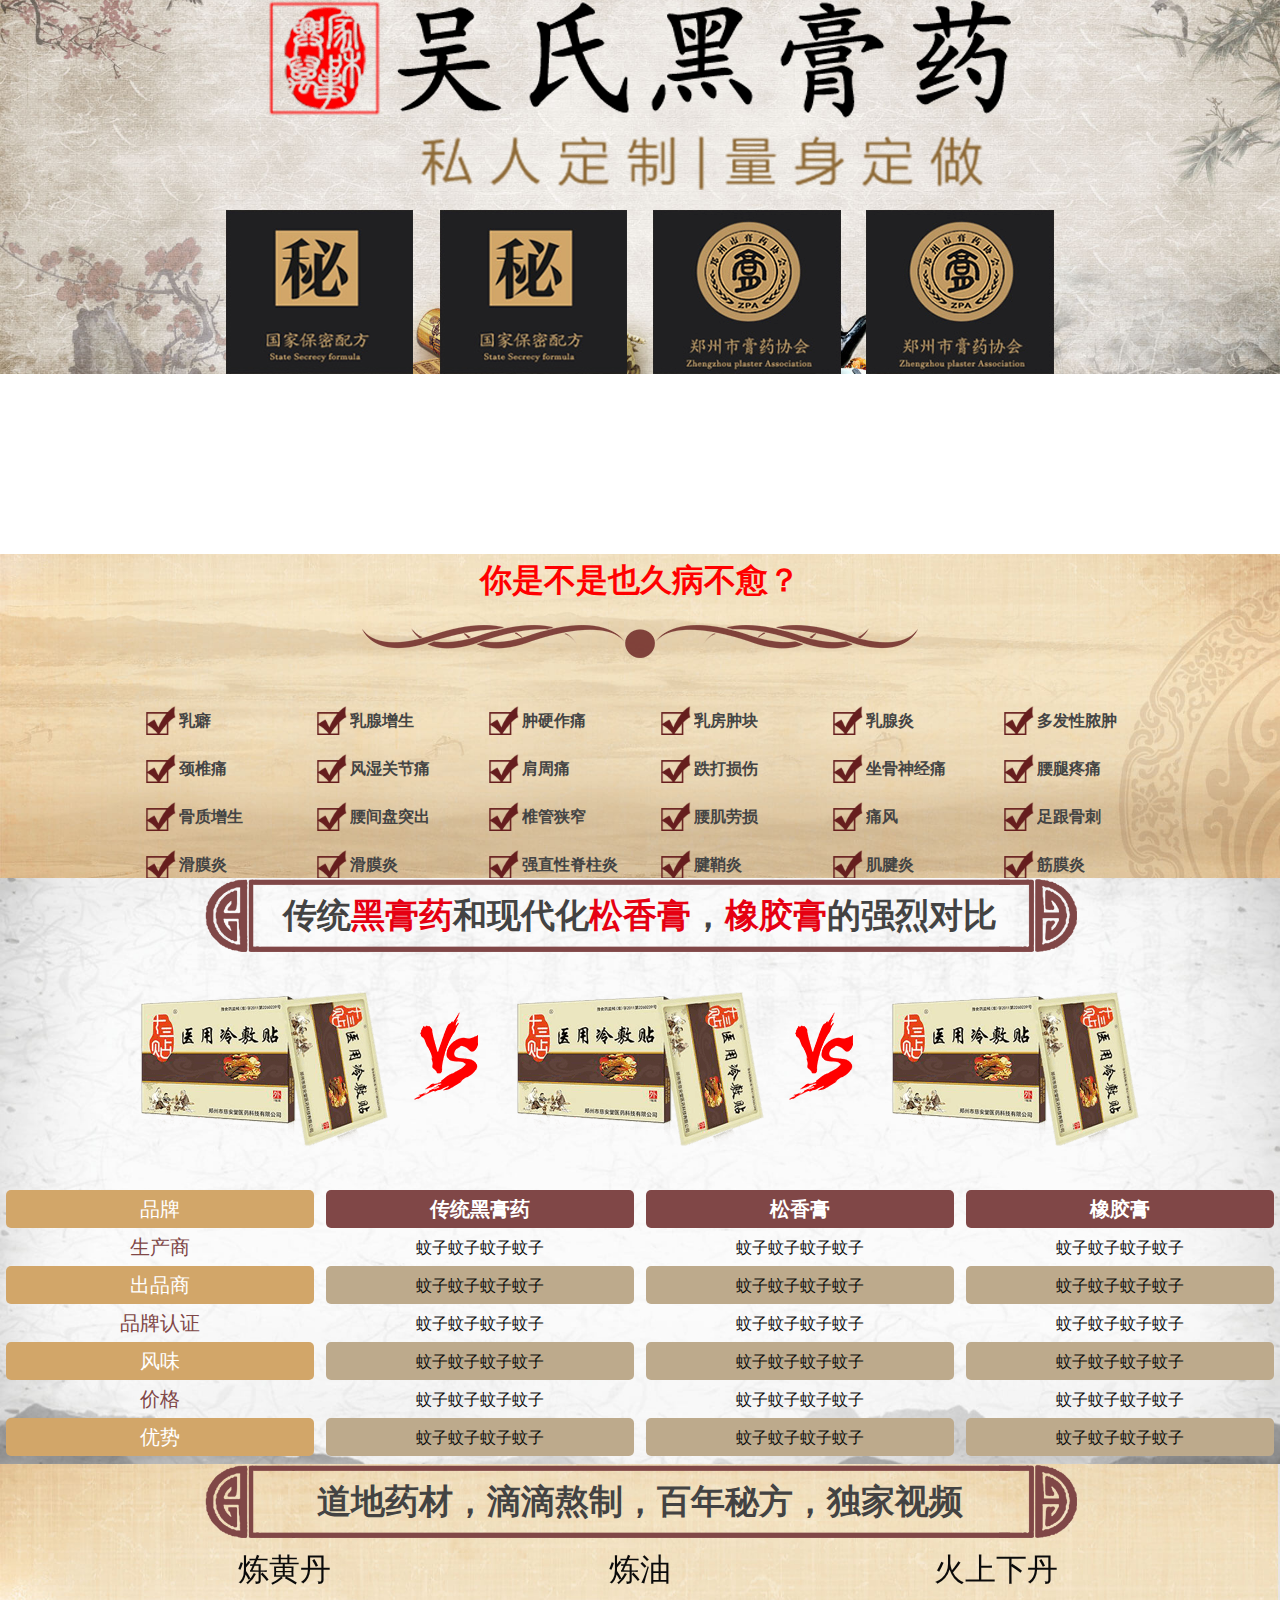
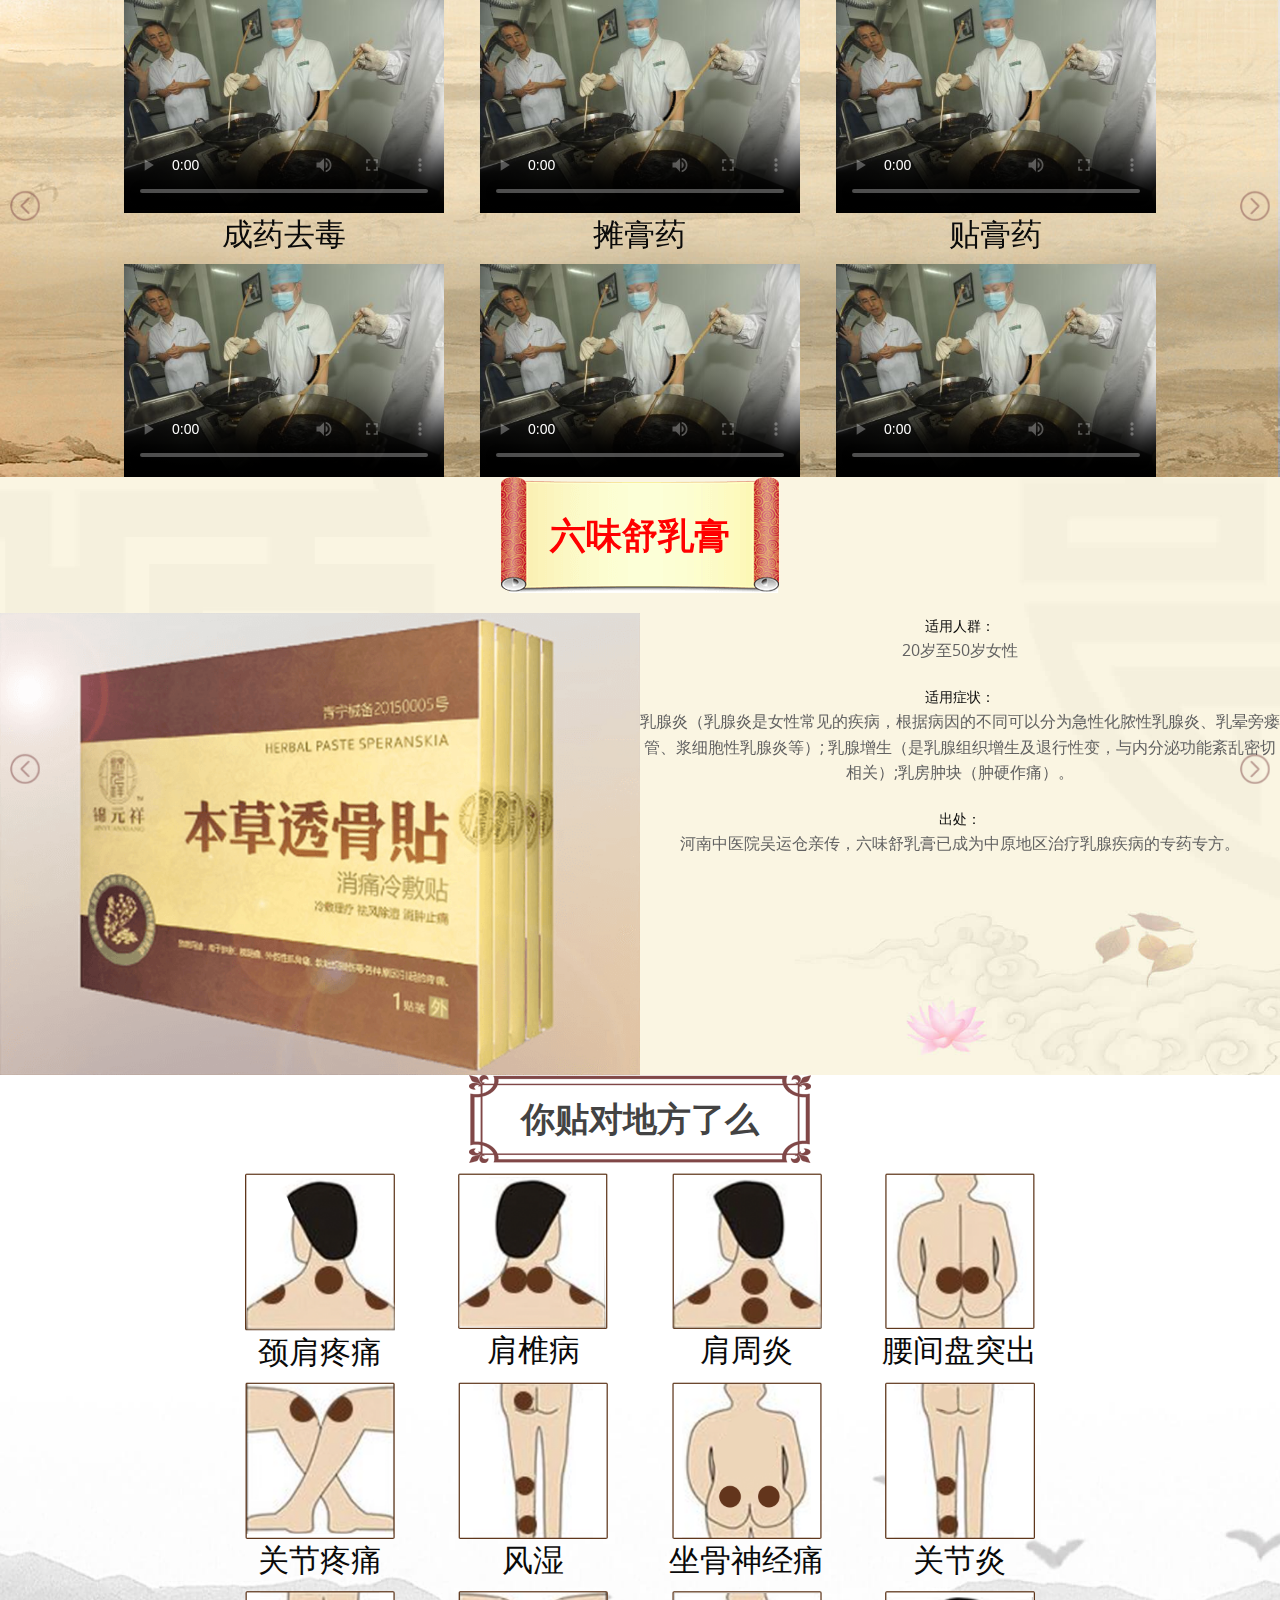
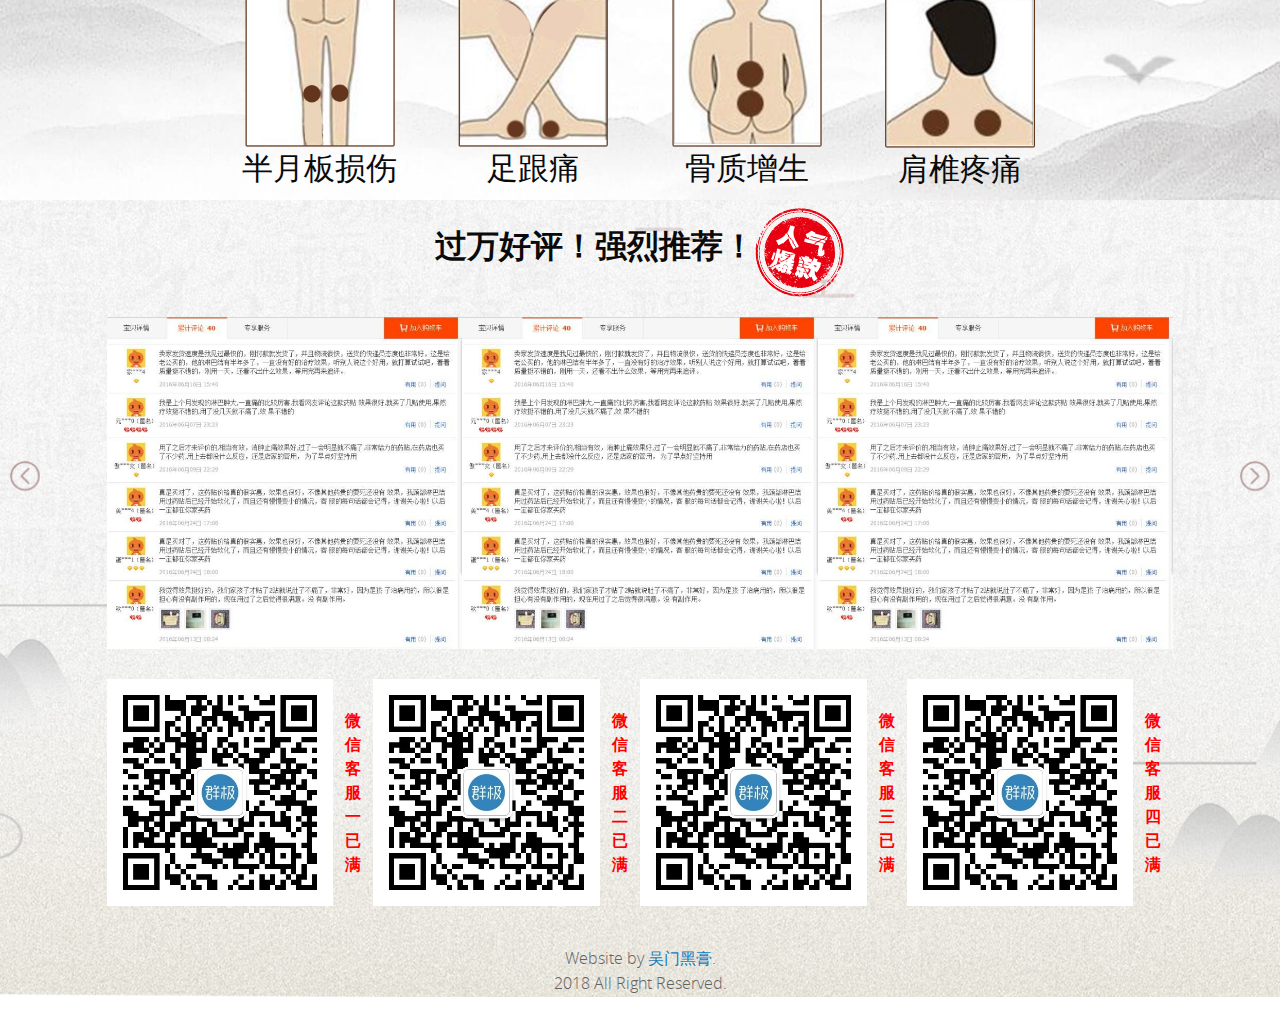
==== index.html @ 5dd4c96d "上传" ====
<!DOCTYPE html>
<!--
COPYRIGHT by HighHay/Mivfx
Before using this theme, you should accept themeforest licenses terms.
http://themeforest.net/licenses
-->

<html class="no-js" lang="en">
  <head>
    <meta http-equiv="content-type" content="text/html; charset=UTF-8" />
    <meta charset="utf-8" />

    <!-- Page Title Here -->
    <title>吴门黑膏，纯手工熬制黑膏药</title>

    <!-- Disable screen scaling-->
    <meta
      name="viewport"
      content="width=device-width, user-scalable=no, initial-scale=1, maximum-scale=1, user-scalable=0"
    />

    <!-- Place favicon.ico and apple-touch-icon(s) in the root directory -->

    <!-- Initializer -->
    <link rel="stylesheet" href="./css/normalize.css" />

    <!-- Web fonts and Web Icons -->
    <link rel="stylesheet" href="./css/pageloader.css" />
    <link rel="stylesheet" href="./fonts/opensans/stylesheet.css" />
    <link rel="stylesheet" href="./css/ionicons.min.css" />

    <!-- Plugin Vendor style -->
    <link rel="stylesheet" href="./css/foundation.min.css" />
    <link rel="stylesheet" href="./js/vendor/fullpage.min.css" />

    <link rel="stylesheet" href="./css/main.css" />
    <link rel="stylesheet" href="./css/main_render.css" />
    <link rel="stylesheet" href="./css/main_responsive.css" />
    <link rel="stylesheet" href="./css/main_alt_style.css" />
    <link rel="stylesheet" href="dist/css/swiper.min.css" />
    <script src="./js/vendor/modernizr-2.7.1.min.js"></script>
  </head>

  <body id="menu" class="alt-bg">
    <!--[if lt IE 8]>
      <p class="browsehappy">
        You are using an <strong>outdated</strong> browser. Please
        <a href="http://browsehappy.com/">upgrade your browser</a> to improve
        your experience.
      </p>
    <![endif]-->

    <!-- Page Loader -->

    <!-- BEGIN OF site header Menu -->
    <!-- <div class='m-top m-left mm' data-menuanchor="top">
                <a href='#top'>
                    <i class="ion ion-ios7-arrow-up"></i>主页
                </a>
            </div>
        
            <div class='m-top m-right mm' data-menuanchor="register">
                <a href='#register'>
                    吴门黑膏<i class='ion ion-ios7-compose-outline'></i>
                </a>
            </div> -->
    <!-- 
    <div class='m-bottom m-left mm' data-menuanchor="aboutus">
        <a href='#aboutus'>
            <i class='ion ion-ios7-information'></i>私人定制
        </a>
    </div>

    <div class='m-bottom m-right mm' data-menuanchor="contact">
        <a href='#contact'>
            联系我们<i class='ion ion-ios7-location'></i>
        </a>
    </div> -->
    <!-- END OF site header Menu-->

    <!-- BEGIN OF site cover -->

    <!--END OF site Cover -->

    <!-- BEGIN OF site main content content here -->
    <div id="mainpage">
      <!-- Begin of Top of the page -->
      <div class="page section  page-cent" id="s-top">
        <section style="margin-bottom:180px">
          <div style="margin-bottom: 20px;">
            <div class="grid-x">
              <div
                class="cell medium-offset-1 large-offset-1  large-10 medium-10 small-8 small-offset-2"
              >
                <img src="img/pict/t1.png" />
              </div>
            </div>
          </div>
          <div>
            <div class="grid-x">
              <div
                class="cell large-2 large-offset-2 medium-offset-2 medium-2  small-offset-2 small-4  "
              >
                <img src="img/pict/t2.png" />
              </div>
              <div class="cell large-2  medium-2    small-4   ">
                <img src="img/pict/t2.png" />
              </div>
              <div
                class="cell large-2  medium-2  large-offset-0 medium-offset-0  small-offset-2   small-4   "
              >
                <img src="img/pict/t4.png" />
              </div>
              <div class="cell large-2 medium-2  small-4 ">
                <img src="img/pict/t5.png" />
              </div>
            </div>
          </div>
        </section>
        <!-- <footer class='p-footer p-scrolldown'>
                    <div style="padding-bottom:3rem">
                        <h4 style="color:#ccc">详细了解，请您往下滑动</h4>
                    </div>

                </footer> -->
      </div>

      <div class="section page page-cent" id="s-bing">
        <section class="content" style="width: 100%">
          <header class="p-title">
            <p style="font-size:32px;color:red;font-weight: 700">
              你是不是也久病不愈？
            </p>
            <img src="img/pict/t6.png" alt="" class="img-3" />
          </header>
          <div>
            <div class="grid-x">
              <div
                class="large-offset-1 medium-offset-1 medium-10  large-10 small-12 cell tabs"
              >
                <div class="grid-x">
                  <div class="medium-2  large-2 small-4 cell tabs">
                    <img src="img/pict/t7.png" alt="" />
                    <span class="text-ellipsis">乳癖</span>
                  </div>
                  <div class="medium-2  large-2 small-4 cell tabs">
                    <img src="img/pict/t7.png" alt="" />
                    <span class="text-ellipsis">乳腺增生</span>
                  </div>
                  <div class="medium-2 large-2 small-4 cell tabs">
                    <img src="img/pict/t7.png" alt="" />
                    <span class="text-ellipsis">肿硬作痛</span>
                  </div>
                  <div class="medium-2  large-2 small-4 cell tabs">
                    <img src="img/pict/t7.png" alt="" />
                    <span class="text-ellipsis">乳房肿块</span>
                  </div>
                  <div class="medium-2  large-2 small-4 cell tabs">
                    <img src="img/pict/t7.png" alt="" />
                    <span class="text-ellipsis">乳腺炎</span>
                  </div>
                  <div class="medium-2  large-2 small-4 cell tabs">
                    <img src="img/pict/t7.png" alt="" />
                    <span class="text-ellipsis">多发性脓肿</span>
                  </div>
                </div>
                <div class="grid-x">
                  <div class="medium-2  large-2 small-4 cell tabs">
                    <img src="img/pict/t7.png" alt="" />
                    <span class="text-ellipsis">颈椎痛</span>
                  </div>
                  <div class="medium-2  large-2 small-4 cell tabs">
                    <img src="img/pict/t7.png" alt="" />
                    <span class="text-ellipsis">风湿关节痛</span>
                  </div>
                  <div class="medium-2  large-2 small-4 cell tabs">
                    <img src="img/pict/t7.png" alt="" />
                    <span class="text-ellipsis">肩周痛</span>
                  </div>
                  <div class="medium-2  large-2 small-4 cell tabs">
                    <img src="img/pict/t7.png" alt="" />
                    <span class="text-ellipsis">跌打损伤</span>
                  </div>
                  <div class="medium-2  large-2 small-4 cell tabs">
                    <img src="img/pict/t7.png" alt="" />
                    <span class="text-ellipsis">坐骨神经痛</span>
                  </div>
                  <div class="medium-2  large-2 small-4 cell tabs">
                    <img src="img/pict/t7.png" alt="" />
                    <span class="text-ellipsis">腰腿疼痛</span>
                  </div>
                </div>
                <div class="grid-x">
                  <div class="medium-2  large-2 small-4 cell tabs">
                    <img src="img/pict/t7.png" alt="" />
                    <span class="text-ellipsis">骨质增生</span>
                  </div>
                  <div class="medium-2  large-2 small-4 cell tabs">
                    <img src="img/pict/t7.png" alt="" />
                    <span class="text-ellipsis">腰间盘突出</span>
                  </div>
                  <div class="medium-2  large-2 small-4 cell tabs">
                    <img src="img/pict/t7.png" alt="" />
                    <span class="text-ellipsis">椎管狭窄</span>
                  </div>
                  <div class="medium-2  large-2 small-4 cell tabs">
                    <img src="img/pict/t7.png" alt="" />
                    <span class="text-ellipsis">腰肌劳损</span>
                  </div>
                  <div class="medium-2  large-2 small-4 cell tabs">
                    <img src="img/pict/t7.png" alt="" />
                    <span class="text-ellipsis">痛风</span>
                  </div>
                  <div class="medium-2  large-2 small-4 cell tabs">
                    <img src="img/pict/t7.png" alt="" />
                    <span class="text-ellipsis">足跟骨刺</span>
                  </div>
                </div>
                <div class="grid-x">
                  <div class="medium-2  large-2 small-4 cell tabs">
                    <img src="img/pict/t7.png" alt="" />
                    <span class="text-ellipsis">滑膜炎</span>
                  </div>
                  <div class="medium-2  large-2 small-4 cell tabs">
                    <img src="img/pict/t7.png" alt="" />
                    <span class="text-ellipsis">滑膜炎</span>
                  </div>
                  <div class="medium-2  large-2 small-4 cell tabs">
                    <img src="img/pict/t7.png" alt="" />
                    <span class="text-ellipsis">强直性脊柱炎</span>
                  </div>
                  <div class="medium-2  large-2 small-4 cell tabs">
                    <img src="img/pict/t7.png" alt="" />
                    <span class="text-ellipsis">腱鞘炎</span>
                  </div>
                  <div class="medium-2  large-2 small-4 cell tabs">
                    <img src="img/pict/t7.png" alt="" />
                    <span class="text-ellipsis">肌腱炎</span>
                  </div>
                  <div class="medium-2  large-2 small-4 cell tabs">
                    <img src="img/pict/t7.png" alt="" />
                    <span class="text-ellipsis">筋膜炎</span>
                  </div>
                </div>
              </div>
            </div>
          </div>
        </section>
      </div>
      <div class="section page page-cent" id="s-vs">
        <section>
          <header class="vs_page_title">
            传统<span>黑膏药</span>和现代化<span>松香膏</span>，<span>橡胶膏</span>的强烈对比
          </header>
          <div style="margin-top:40px"><img src="img/pict/t9.png" alt="" class="comparison_bg" /></div>
          <div style="margin-top:40px">
            <div class="grid-x table_wrapper">
              <div class="medium-3  large-3 small-6 item_wrapper">
                <div class="odd_title">品牌</div>
                <div class="even_title">
                  生产商<span class="divider"></span>
                </div>
                <div class="odd_title">出品商</div>
                <div class="even_title">
                  品牌认证<span class="divider"></span>
                </div>
                <div class="odd_title">风味</div>
                <div class="even_title">价格<span class="divider"></span></div>
                <div class="odd_title">优势</div>
              </div>
              <div class="medium-3  large-3 small-6 item_wrapper">
                <div class="name_wrapper">传统黑膏药</div>
                <div class="text-ellipsis">
                  蚊子蚊子蚊子蚊子<span class="divider"></span>
                </div>
                <div class="odd_value text-ellipsis">蚊子蚊子蚊子蚊子</div>
                <div class="text-ellipsis">
                  蚊子蚊子蚊子蚊子<span class="divider"></span>
                </div>
                <div class="odd_value text-ellipsis">蚊子蚊子蚊子蚊子</div>
                <div class="text-ellipsis">
                  蚊子蚊子蚊子蚊子<span class="divider"></span>
                </div>
                <div class="odd_value text-ellipsis">蚊子蚊子蚊子蚊子</div>
              </div>
              <div
                class="medium-3  large-3 small-6 item_wrapper title_column_switch"
              >
                <div class="odd_title">品牌</div>
                <div class="even_title">
                  生产商<span class="divider"></span>
                </div>
                <div class="odd_title">出品商</div>
                <div class="even_title">
                  品牌认证<span class="divider"></span>
                </div>
                <div class="odd_title">风味</div>
                <div class="even_title">价格<span class="divider"></span></div>
                <div class="odd_title">优势</div>
              </div>
              <div class="medium-3  large-3 small-6 item_wrapper div-2">
                <div class="name_wrapper">松香膏</div>
                <div class="text-ellipsis">
                  蚊子蚊子蚊子蚊子<span class="divider"></span>
                </div>
                <div class="odd_value text-ellipsis">蚊子蚊子蚊子蚊子</div>
                <div class="text-ellipsis">
                  蚊子蚊子蚊子蚊子<span class="divider"></span>
                </div>
                <div class="odd_value text-ellipsis">蚊子蚊子蚊子蚊子</div>
                <div class="text-ellipsis">
                  蚊子蚊子蚊子蚊子<span class="divider"></span>
                </div>
                <div class="odd_value text-ellipsis">蚊子蚊子蚊子蚊子</div>
              </div>
              <div
                class="medium-3  large-3 small-6 item_wrapper title_column_switch"
              >
                <div class="odd_title">品牌</div>
                <div class="even_title">
                  生产商<span class="divider"></span>
                </div>
                <div class="odd_title">出品商</div>
                <div class="even_title">
                  品牌认证<span class="divider"></span>
                </div>
                <div class="odd_title">风味</div>
                <div class="even_title">价格<span class="divider"></span></div>
                <div class="odd_title">优势</div>
              </div>
              <div class="medium-3  large-3 small-6 item_wrapper div-2">
                <div class="name_wrapper">橡胶膏</div>
                <div class="text-ellipsis">蚊子蚊子蚊子蚊子</div>
                <div class="odd_value text-ellipsis">蚊子蚊子蚊子蚊子</div>
                <div class="text-ellipsis">蚊子蚊子蚊子蚊子</div>
                <div class="odd_value text-ellipsis">蚊子蚊子蚊子蚊子</div>
                <div class="text-ellipsis">蚊子蚊子蚊子蚊子</div>
                <div class="odd_value text-ellipsis">蚊子蚊子蚊子蚊子</div>
              </div>
            </div>
          </div>
          <!-- <article class='article' style="text-align: left"> -->
          <!-- <p>适用人群：骨折患者</p>
                    <p>适用症状：骨不连（骨折不愈合称之为骨不连，由于骨折部位的持续活动，骨不连通常伴有疼痛，大大降低了患者的生活质量）</p>
                    <p>出处：河南中医院吴运仓亲传，化瘀健骨膏已成为中原地区治疗骨不连的专药专方。</p>
                    <p>制作简要：</p>        
                    <p>宣传语：新用户免费试用一贴，疗程内无效全额退款</p>
                    <p>备注:放配图</p> -->
          <!-- </article> -->
        </section>
      </div>

      <!-- End of img page -->
      <!-- Begin of mp4 page -->
      <div class="section page page-cent" id="s-vedio">
        <section class="content" style="display: block">
          <header class="product_page_title">
            道地药材，滴滴熬制，百年秘方，独家视频
          </header>
          <div class="swiper-container new_swiper">
            <div class="swiper-wrapper">
              <div class="swiper-slide">
                <div class="grid-x">
                  <div
                    class="medium-10 medium-offset-1  large-10 large-offset-1   small-12  cell "
                  >
                    <div class="grid-x">
                      <div class="medium-4 large-4 small-6">
                        <h3>炼黄丹</h3>
                        <video
                          webkit-playsinline="true"
                          poster="./img/pict/video.jpg"
                          style="object-fit:fill;display: block;max-width:720px;margin: auto"
                          playsinline="true"
                          x-webkit-airplay="allow"
                          x5-video-player-type="h5"
                          x5-video-orientation="portraint"
                          width="90%"
                          loop
                          controls="true"
                        >
                          <source data-src="img/test3.mp4" type="video/mp4" />
                        </video>
                      </div>
                      <div class="medium-4 large-4 small-6">
                        <h3>炼油</h3>
                        <video
                          webkit-playsinline="true"
                          poster="./img/pict/video.jpg"
                          style="object-fit:fill;display: block;max-width:720px;margin: auto"
                          playsinline="true"
                          x-webkit-airplay="allow"
                          x5-video-player-type="h5"
                          x5-video-orientation="portraint"
                          width="90%"
                          loop
                          controls="true"
                        >
                          <source data-src="img/test3.mp4" type="video/mp4" />
                        </video>
                      </div>
                      <div class="medium-4 large-4 small-6">
                        <h3>火上下丹</h3>
                        <video
                          webkit-playsinline="true"
                          poster="./img/pict/video.jpg"
                          style="object-fit:fill;display: block;max-width:720px;margin: auto"
                          playsinline="true"
                          x-webkit-airplay="allow"
                          x5-video-player-type="h5"
                          x5-video-orientation="portraint"
                          width="90%"
                          loop
                          controls="true"
                        >
                          <source data-src="img/test3.mp4" type="video/mp4" />
                        </video>
                      </div>
                      <div class="medium-4 large-4 small-6">
                        <h3>成药去毒</h3>

                        <video
                          webkit-playsinline="true"
                          poster="./img/pict/video.jpg"
                          style="object-fit:fill;display: block;max-width:720px;margin: auto"
                          playsinline="true"
                          x-webkit-airplay="allow"
                          x5-video-player-type="h5"
                          x5-video-orientation="portraint"
                          width="90%"
                          loop
                          controls="true"
                        >
                          <source data-src="img/test3.mp4" type="video/mp4" />
                        </video>
                      </div>

                      <div class="medium-4 large-4 small-6">
                        <h3>摊膏药</h3>
                        <video
                          webkit-playsinline="true"
                          poster="./img/pict/video.jpg"
                          style="object-fit:fill;display: block;max-width:720px;margin: auto"
                          playsinline="true"
                          x-webkit-airplay="allow"
                          x5-video-player-type="h5"
                          x5-video-orientation="portraint"
                          width="90%"
                          loop
                          controls="true"
                        >
                          <source data-src="img/test3.mp4" type="video/mp4" />
                        </video>
                      </div>
                      <div class="medium-4 large-4 small-6">
                        <h3>贴膏药</h3>
                        <video
                          webkit-playsinline="true"
                          poster="./img/pict/video.jpg"
                          style="object-fit:fill;display: block;max-width:720px;margin: auto"
                          playsinline="true"
                          x-webkit-airplay="allow"
                          x5-video-player-type="h5"
                          x5-video-orientation="portraint"
                          width="90%"
                          loop
                          controls="true"
                        >
                          <source data-src="img/test3.mp4" type="video/mp4" />
                        </video>
                      </div>
                    </div>
                  </div>
                </div>
              </div>
              <div class="swiper-slide">
                <div class="grid-x">
                  <div
                    class="medium-10 medium-offset-1  large-10 large-offset-1  small-12  cell "
                  >
                    <div class="grid-x">
                      <div class="medium-4 large-4 small-6">
                        <h3>炼黄丹2</h3>
                        <video
                          webkit-playsinline="true"
                          poster="./img/pict/video.jpg"
                          style="object-fit:fill;display: block;max-width:720px;margin: auto"
                          playsinline="true"
                          x-webkit-airplay="allow"
                          x5-video-player-type="h5"
                          x5-video-orientation="portraint"
                          width="90%"
                          loop
                          controls="true"
                        >
                          <source data-src="img/test3.mp4" type="video/mp4" />
                        </video>
                      </div>
                      <div class="medium-4 large-4 small-6">
                        <h3>炼油2</h3>
                        <video
                          webkit-playsinline="true"
                          poster="./img/pict/video.jpg"
                          style="object-fit:fill;display: block;max-width:720px;margin: auto"
                          playsinline="true"
                          x-webkit-airplay="allow"
                          x5-video-player-type="h5"
                          x5-video-orientation="portraint"
                          width="90%"
                          loop
                          controls="true"
                        >
                          <source data-src="img/test3.mp4" type="video/mp4" />
                        </video>
                      </div>
                      <div class="medium-4 large-4 small-6">
                        <h3>火上下丹2</h3>
                        <video
                          webkit-playsinline="true"
                          poster="./img/pict/video.jpg"
                          style="object-fit:fill;display: block;max-width:720px;margin: auto"
                          playsinline="true"
                          x-webkit-airplay="allow"
                          x5-video-player-type="h5"
                          x5-video-orientation="portraint"
                          width="90%"
                          loop
                          controls="true"
                        >
                          <source data-src="img/test3.mp4" type="video/mp4" />
                        </video>
                      </div>
                      <div class="medium-4 large-4 small-6">
                        <h3>成药去毒2</h3>

                        <video
                          webkit-playsinline="true"
                          poster="./img/pict/video.jpg"
                          style="object-fit:fill;display: block;max-width:720px;margin: auto"
                          playsinline="true"
                          x-webkit-airplay="allow"
                          x5-video-player-type="h5"
                          x5-video-orientation="portraint"
                          width="90%"
                          loop
                          controls="true"
                        >
                          <source data-src="img/test3.mp4" type="video/mp4" />
                        </video>
                      </div>
                      <div class="medium-4 large-4 small-6">
                        <h3>摊膏药2</h3>
                        <video
                          webkit-playsinline="true"
                          poster="./img/pict/video.jpg"
                          style="object-fit:fill;display: block;max-width:720px;margin: auto"
                          playsinline="true"
                          x-webkit-airplay="allow"
                          x5-video-player-type="h5"
                          x5-video-orientation="portraint"
                          width="90%"
                          loop
                          controls="true"
                        >
                          <source data-src="img/test3.mp4" type="video/mp4" />
                        </video>
                      </div>
                      <div class="medium-4 large-4 small-6">
                        <h3>贴膏药2</h3>
                        <video
                          webkit-playsinline="true"
                          poster="./img/pict/video.jpg"
                          style="object-fit:fill;display: block;max-width:720px;margin: auto"
                          playsinline="true"
                          x-webkit-airplay="allow"
                          x5-video-player-type="h5"
                          x5-video-orientation="portraint"
                          width="90%"
                          loop
                          controls="true"
                        >
                          <source data-src="img/test3.mp4" type="video/mp4" />
                        </video>
                      </div>
                    </div>
                  </div>
                </div>
              </div>
            </div>
            <div class="swiper-button-prev new_prev"></div>
            <div class="swiper-button-next new_next"></div>
          </div>
        </section>
      </div>
      <!-- End of mp4 page -->

      <!-- Begin of about us page -->
      <div class="section page page-cent" id="s-product">
        <section class="content"  style="display: block">
          <div class="swiper-container new_swiper_3">
            <div class="swiper-wrapper">
              <div class="swiper-slide">
                    <div class="productimg">六味舒乳膏</div>
                <div class="grid-x">
                  <div class="medium-6 large-6 small-12 cell ">
                    <img src="img/pict/t14.png" />
                  </div>
                  <div class="medium-6 large-6 small-12 cell">
                    <p><label>适用人群：</label>20岁至50岁女性</p>
                    <p>
                      <label>适用症状：</label>
                      乳腺炎（乳腺炎是女性常见的疾病，根据病因的不同可以分为急性化脓性乳腺炎、乳晕旁瘘管、浆细胞性乳腺炎等）;
                      乳腺增生（是乳腺组织增生及退行性变，与内分泌功能紊乱密切相关）;乳房肿块（肿硬作痛）。
                    </p>
                    <p>
                      <label>出处：</label
                      >河南中医院吴运仓亲传，六味舒乳膏已成为中原地区治疗乳腺疾病的专药专方。
                    </p>
                
                  </div>
                </div>
              </div>
              <div class="swiper-slide">
                    <div class="productimg">六味舒乳膏</div>
                <div class="grid-x">
                  <div class="medium-6 large-6 small-12">
                    <img src="img/pict/t14.png" />
                  </div>
                  <div class="medium-6 large-6 small-12">
                    <p><label>适用人群：</label>20岁至50岁女性</p>
                    <p>
                      <label>适用症状：</label>
                      乳腺炎（乳腺炎是女性常见的疾病，根据病因的不同可以分为急性化脓性乳腺炎、乳晕旁瘘管、浆细胞性乳腺炎等）;
                      乳腺增生（是乳腺组织增生及退行性变，与内分泌功能紊乱密切相关）;乳房肿块（肿硬作痛）。
                    </p>
                    <p>
                      <label>出处：</label
                      >河南中医院吴运仓亲传，六味舒乳膏已成为中原地区治疗乳腺疾病的专药专方。
                    </p>
                   
                  </div>
                </div>
              </div>
            </div>
            <div class="swiper-button-prev new_prev new_prev_3"></div>
            <div class="swiper-button-next new_next new_next_3"></div>
          </div>
        </section>
      </div>
      <!-- End of about us page -->

      <!-- End of Top of the page -->
      <!-- Begin of img page -->
      <div class="section page page-cent" id="s-weizhi">
        <section>
          <header class="p-title">
            <div class="weizhi_page_title">你贴对地方了么</div>
          </header>

          <div class="grid-x">
            <div
              class="medium-2  large-2 medium-offset-2 large-offset-2 small-offset-0 small-3  cell "
            >
              <div>
                <img
                  src="./img/weizhi/1/1-1.png"
                  class="imgwidth"
                  alt="吴门膏药"
                />
                <h3>颈肩疼痛</h3>
              </div>
            </div>

            <div class="medium-2  large-2  small-3  cell ">
              <div>
                <img
                  src="./img/weizhi/1/1-2.png"
                  class="imgwidth"
                  alt="吴门膏药"
                />
                <h3>肩椎病</h3>
              </div>
            </div>
            <div class="medium-2  large-2  small-3  cell ">
              <div>
                <img
                  src="./img/weizhi/1/1-3.png"
                  class="imgwidth"
                  alt="吴门膏药"
                />
                <h3>肩周炎</h3>
              </div>
            </div>
            <div class="medium-2  large-2 small-3 cell ">
              <div>
                <img
                  src="./img/weizhi/1/1-4.png"
                  class="imgwidth"
                  alt="吴门膏药"
                />
                <h3>腰间盘突出</h3>
              </div>
            </div>
          </div>
          <div class="grid-x">
            <div
              class="medium-2  large-2 medium-offset-2 large-offset-2 small-offset-0 small-3 cell "
            >
              <div>
                <img
                  src="./img/weizhi/2/2-1.png"
                  class="imgwidth"
                  alt="吴门膏药"
                />
                <h3>关节疼痛</h3>
              </div>
            </div>

            <div class="medium-2  large-2  small-3  cell ">
              <div>
                <img
                  src="./img/weizhi/2/2-2.png"
                  class="imgwidth"
                  alt="吴门膏药"
                />
                <h3>风湿</h3>
              </div>
            </div>
            <div class="medium-2  large-2  small-3  cell ">
              <div>
                <img
                  src="./img/weizhi/2/2-3.png"
                  class="imgwidth"
                  alt="吴门膏药"
                />
                <h3>坐骨神经痛</h3>
              </div>
            </div>
            <div class="medium-2  large-2  small-3  cell ">
              <div>
                <img
                  src="./img/weizhi/2/2-4.png"
                  class="imgwidth"
                  alt="吴门膏药"
                />
                <h3>关节炎</h3>
              </div>
            </div>
          </div>
          <div class="grid-x">
            <div
              class="medium-2  large-2 medium-offset-2 large-offset-2  small-offset-0 small-3  cell "
            >
              <div>
                <img
                  src="./img/weizhi/3/3-1.png"
                  class="imgwidth"
                  alt="吴门膏药"
                />
                <h3>半月板损伤</h3>
              </div>
            </div>

            <div class="medium-2  large-2  small-3  cell ">
              <div>
                <img
                  src="./img/weizhi/3/3-2.png"
                  class="imgwidth"
                  alt="吴门膏药"
                />
                <h3>足跟痛</h3>
              </div>
            </div>
            <div class="medium-2  large-2  small-3  cell ">
              <div>
                <img
                  src="./img/weizhi/3/3-3.png"
                  class="imgwidth"
                  alt="吴门膏药"
                />
                <h3>骨质增生</h3>
              </div>
            </div>
            <div class="medium-2  large-2 small-3 cell ">
              <div>
                <img
                  src="./img/weizhi/3/3-4.png"
                  class="imgwidth"
                  alt="吴门膏药"
                />
                <h3>肩椎疼痛</h3>
              </div>
            </div>
          </div>
        </section>
      </div>

      <!-- Begin of Contact page   -->
      <div class="section page page-cent" id="s-weixin">
        <section class="content" style="display: block">
          <header class="p-title">
            <div><span style="font-size:32px;font-weight:700;height:90px;line-height: 90px;">过万好评！强烈推荐！</span><img src="./img/pict/hot.png"  /></div>
          </header>
          <!-- Begin Of Page SubSction -->
          <div class="swiper-container new_swiper_2" style="margin-top:20px">
            <div class="swiper-wrapper">
              <div class="swiper-slide">
                <div class="grid-x">
                  <div
                    class="medium-10 medium-offset-1  large-10 large-offset-1   small-12  cell "
                  >
                    <div class="grid-x">
                      <div
                        class="medium-4  large-4 small-4 cell slide_img_warpper"
                      >
                        <img src="./img/pict/jietu1.jpg" />
                      </div>
                      <div class="medium-4  large-4 small-4 cell">
                        <img src="./img/pict/jietu1.jpg" />
                      </div>
                      <div class="medium-4  large-4 small-4 cell">
                        <img src="./img/pict/jietu1.jpg" />
                      </div>
                    </div>
                  </div>
                </div>
              </div>
              <div class="swiper-slide">
                <div class="grid-x">
                  <div
                    class="medium-10 medium-offset-1  large-10 large-offset-1   small-12  cell "
                  >
                    <div class="grid-x">
                      <div class="medium-4  large-4 small-4 cell">
                        <img src="./img/pict/jietu1.jpg" />
                      </div>
                      <div class="medium-4  large-4 small-4 cell">
                        <img src="./img/pict/jietu1.jpg" />
                      </div>
                      <div class="medium-4  large-4 small-4 cell">
                        <img src="./img/pict/jietu1.jpg" />
                      </div>
                    </div>
                  </div>
                </div>
              </div>
            </div>
            <div class="swiper-button-prev new_prev new_prev_2"></div>
            <div class="swiper-button-next new_next new_next_2"></div>
          </div>
          <div class="main-content" style="margin-top:20px">
            <div class="grid-x">
              <div
                class="medium-10 medium-offset-1  large-10 large-offset-1   small-12  cell "
              >
                <div class="grid-x">
                  <div class="medium-3 large-3 small-6 cell qrcode">
                    <img class="logo" src="img/pict/15cm.jpg" alt="二维码" />
                    <div>微信客服一已满</div>
                  </div>
                  <div class="medium-3 large-3 small-6 cell qrcode">
                    <img class="logo" src="img/pict/15cm.jpg" alt="二维码" />
                    <div>微信客服二已满</div>
                  </div>
                  <div class="medium-3 large-3 small-6 cell qrcode">
                    <img class="logo" src="img/pict/15cm.jpg" alt="二维码" />
                    <div>微信客服三已满</div>
                  </div>
                  <div class="medium-3 large-3 small-6 cell qrcode">
                    <img class="logo" src="img/pict/15cm.jpg" alt="二维码" />
                    <div>微信客服四已满</div>
                  </div>
                </div>
              </div>
            </div>
          </div>

          <footer class="footer" style="padding-top:40px">
            <p class="align-center light  desc">
              <!-- Replace by your agency -->
              Website by <a href="index.html">吴门黑膏</a>. <br />2018 All Right
              Reserved.
            </p>
          </footer>
          <!-- End Of legal notice -->
        </section>
      </div>
      <!-- End of Contact page  -->
    </div>

    <!-- END OF site main content content here -->

    <!--        <script src='//ajax.googleapis.com/ajax/libs/jquery/1.11.0/jquery.min.js'></script>-->

    <!-- All Javascript plugins goes here -->

    <script src="./js/vendor/jquery-3.3.1.min.js"></script>
    <script src="./js/scrolloverflow.min.js"></script>
    <script src="./js/vendor/fullPage.min.js"></script>

    <!--
        <script src='./js/vendor/jquery.easings.min.js'></script>
        <script src='./js/vendor/jquery.slimscroll.min.js'></script>
        <script src='./js/vendor/jquery-migrate-1.2.1.min.js'></script>
-->

    <!--             
        <script src='./js/jquery.downCount.js'></script> -->

    <script src="./js/foundation.min.js"></script>
    <script src="dist/js/swiper.min.js"></script>

    <script src="./js/main.js"></script>
  </body>
  <script>
    $(document).ready(function() {
      var swiper = new Swiper(".new_swiper", {
        spaceBetween: 30,
        pagination: {
          // el: '.swiper-pagination',
          // clickable: true,
        },
        loop: true,
        navigation: {
          prevEl: ".new_prev",
          nextEl: ".new_next"
        }
      });

      var swiper2 = new Swiper(".new_swiper_2", {
        spaceBetween: 30,
        pagination: {
          // el: '.swiper-pagination',
          // clickable: true,
        },
        loop: true,
        navigation: {
          prevEl: ".new_prev_2",
          nextEl: ".new_next_2"
        }
      });

      var swiper3 = new Swiper(".new_swiper_3", {
        spaceBetween: 30,
        pagination: {
          // el: '.swiper-pagination',
          // clickable: true,
        },
        loop: true,
        navigation: {
          prevEl: ".new_prev_3",
          nextEl: ".new_next_3"
        }
      });
    });
  </script>
</html>
---- css/pageloader.css ----
/*----------------------------------------------------------------------
Page loader CSS BY HighHay

USAGE:
------
- Add this as an external CSS file and put it before other css links inside
html file
- Add the following tag inside HTML file :
<div class='page-loader'>
    <div><i class='fa fa-spinner  fa-spin'></i><p>loading</p></div>
</div>
------------------------------------------------------------------------*/
.page-loader{
    position: fixed;
    z-index: 200;
    width: 100%;
    height: 100%;
    top:0;
    left:0;
    background: #333333;
    display: block;  
    
}
.page-loader .fa{
    font-size: 2.5rem;
}
.page-loader,
.page-loader.visible{
    -webkit-transition: 0.6s;
    -ms-transition: 0.6s;
    -moz-transition: 0.6s;
    transition: 0.6s;
    opacity: 1;
    visibility: visible;    
}
.page-loader.hidden{
    visibility: hidden;
/*    display: none;*/
    opacity: 0;
    
}
    .page-loader div{
        position: absolute;
        top:50%;
        width: 100%;
        text-align: center;
        color: #fff;
        margin-top: -1rem;
        font-size: 4rem;
    }
        .page-loader div p{
            margin-top: 1.0rem;
            font-size: 1.0rem;
            color: #fff;
            letter-spacing: -0.05rem;
            padding-left: 0.15rem;
            text-transform: uppercase;
            font-family: 'OpenSans-Light'; 
        }
---- fonts/opensans/stylesheet.css ----
/*OpenSans Font*/
@font-face {
    font-family: 'OpenSans-CondBold';
    src: url('opensans-condbold-webfont.eot');
    src: url('opensans-condbold-webfont.eot?#iefix') format('embedded-opentype'),
         url('opensans-condbold-webfont.woff') format('woff'),
         url('opensans-condbold-webfont.ttf') format('truetype'),
         url('opensans-condbold-webfont.svg#open_sans_condensedbold') format('svg');
    font-weight: normal;
    font-style: normal;

}




@font-face {
    font-family: 'OpenSans-CondLight';
    src: url('opensans-condlight-webfont.eot');
    src: url('opensans-condlight-webfont.eot?#iefix') format('embedded-opentype'),
         url('opensans-condlight-webfont.woff') format('woff'),
         url('opensans-condlight-webfont.ttf') format('truetype'),
         url('opensans-condlight-webfont.svg#open_sanscondensed_light') format('svg');
    font-weight: normal;
    font-style: normal;

}
@font-face {
    font-family: 'OpenSans-Bold';
    src: url('OpenSans-Bold-webfont.eot');
    src: url('OpenSans-Bold-webfont.eot?#iefix') format('embedded-opentype'),
         url('OpenSans-Bold-webfont.woff') format('woff'),
         url('OpenSans-Bold-webfont.ttf') format('truetype'),
         url('OpenSans-Bold-webfont.svg#open_sansbold') format('svg');
    font-weight: normal;
    font-style: normal;
}
@font-face {
    font-family: 'OpenSans-SemiBold';
    src: url('OpenSans-SemiBold.ttf');
    font-weight: normal;
    font-style: normal;
}
@font-face {
    font-family: 'OpenSans-ExtraBold';
    src: url('OpenSans-ExtraBold-webfont.eot');
    src: url('OpenSans-ExtraBold-webfont.eot?#iefix') format('embedded-opentype'),
         url('OpenSans-ExtraBold-webfont.woff') format('woff'),
         url('OpenSans-ExtraBold-webfont.ttf') format('truetype'),
         url('OpenSans-ExtraBold-webfont.svg#open_sansextrabold') format('svg');
    font-weight: normal;
    font-style: normal;
}




@font-face {
    font-family: 'OpenSans-Light';
    src: url('opensans-light-webfont.eot');
    src: url('opensans-light-webfont.eot?#iefix') format('embedded-opentype'),
         url('opensans-light-webfont.woff') format('woff'),
         url('opensans-light-webfont.ttf') format('truetype'),
         url('opensans-light-webfont.svg#open_sanslight') format('svg');
    font-weight: normal;
    font-style: normal;

}

@font-face {
    font-family: 'OpenSans';
    src: url('opensans-light-webfont.eot');
    src: url('opensans-light-webfont.eot?#iefix') format('embedded-opentype'),
         url('opensans-light-webfont.woff') format('woff'),
         url('opensans-light-webfont.ttf') format('truetype'),
         url('opensans-light-webfont.svg#open_sanslight') format('svg');
    font-weight: 100;
    font-style: normal;

}

@font-face {
    font-family: 'OpenSans';
    src: url('opensans-regular-webfont.eot');
    src: url('opensans-regular-webfont.eot?#iefix') format('embedded-opentype'),
         url('opensans-regular-webfont.woff') format('woff'),
         url('opensans-regular-webfont.ttf') format('truetype'),
         url('opensans-regular-webfont.svg#open_sansregular') format('svg');
    font-weight: normal;
    font-style: normal;
}

@font-face {
    font-family: 'OpenSans';
    src: url('OpenSans-Bold-webfont.eot');
    src: url('OpenSans-Bold-webfont.eot?#iefix') format('embedded-opentype'),
         url('OpenSans-Bold-webfont.woff') format('woff'),
         url('OpenSans-Bold-webfont.ttf') format('truetype'),
         url('OpenSans-Bold-webfont.svg#open_sansbold') format('svg');
    font-weight: bold;
    font-style: normal;
}

@font-face {
    font-family: 'OpenSans';
    src: url('OpenSans-ExtraBold-webfont.eot');
    src: url('OpenSans-ExtraBold-webfont.eot?#iefix') format('embedded-opentype'),
         url('OpenSans-ExtraBold-webfont.woff') format('woff'),
         url('OpenSans-ExtraBold-webfont.ttf') format('truetype'),
         url('OpenSans-ExtraBold-webfont.svg#open_sansextrabold') format('svg');
    font-weight: 900;
    font-style: normal;
}
---- css/main.css ----
/*-----------------------------------------------------------------
[Legal Notice]

Copyright (c) HighHay/Mivfx
Before using this template, you should agree with themeforest licenses terms.
http://themeforest.net/licenses
-------------------------------------------------------------------*/

/*------------------------------------------------------------------
[Table of contents]
/** CSS Reference
    0. Base Style
        0.button Buttons
        0.color Color bg-XX text-XX

    
    1. Menu at top layer / .mm
    2. Page cover / .page-cover
        2.1 Page cover background / .page-cover .cover-bg
    3. Main Page / .page-main
        3.1 Page at top / .page-top
        3.2 Page general param / .page-cent
        3.3 Page When clock countdown / .page-when
        3.4 Registration form / .page-register 
        3.5 About us / .page-about
        3.6 Contact / .page-contact
    4. Video background / .video-container

**/
/*---------- 
[Colors]
    text color 1  : #626262
    color 2  : #9d9a9a
    background : rgba(255, 255, 255, 0.95) / #fff;
*/

/* 0. Base Style  */
/* initialization */
html {
    color: #626262;
    font-size: 1em;
    line-height: 1.4;
}

::-moz-selection {
    background: #fff;
    text-shadow: none;
}


hr {
    display: block;
    height: 1px;
    border: 0;
    border-top: 1px solid #ccc;
    margin: 1em 0;
    padding: 0;
}

audio,
canvas,
img,
svg,
video {
    vertical-align: middle;
}


fieldset {
    border: 0;
    margin: 0;
    padding: 0;
}

textarea {
    resize: vertical;
}

.browsehappy {
    margin: 0.2em 0;
    background: #ccc;
    color: #000;
    padding: 0.2em 0;
}

body, html, h1, h2, h3, h4, h5, h6, a, ul, li{
    
}
body{
    font-family: 'OpenSans';
    background: #fff;
    
    margin: 0;
    padding: 0;
}
ul, li{
    list-style: none outside none;
    margin: 0;
}
iframe{
    border: none;   
}
.pos-rel{
    position: relative;
}
.pos-abs{
    position: absolute;
}
.pos-fix{
    position: fixed;
}
.full-width{
    width: 100%;
    max-width: 1440px;
}
.full-height{
    height: 100%;   
}
.full-size{
    top:0;
    left:0;
    right: 0;
    bottom: 0;
}

.my-button {
    text-transform: uppercase; 
    font-size: 1rem;
    padding: 1em;
    /* padding-top: 0.8rem; */
    padding-bottom: 0.8rem;
    display: inline-block;
    box-sizing: border-box;
    margin: 0;
}

.center-vh{
/*
    height: 100%;
    width: 100%; 
*/
    /* width needed for Firefox */

    /* old flexbox - Webkit and Firefox. For backwards compatibility */
    display: -webkit-box; display: -moz-box;
    /* middle-aged flexbox. Needed for IE 10 */
    display: -ms-flexbox;
    /* new flexbox. Chrome (prefix), Opera, upcoming browsers without */
    display: -webkit-flex;
    display: flex;

    /* old flexbox: box-* */
    -webkit-box-align: center; -moz-box-align: center;
    /* middle flexbox: flex-* */
    -ms-flex-align: center;
    /* new flexbox: various property names */
    -webkit-align-items: center;
    align-items: center;


    -webkit-box-pack: center; -moz-box-pack: center;
    -ms-flex-pack: center;
    -webkit-justify-content: center;
    justify-content: center;    
}
.pos-top{
    top:0;
}
.pos-left{
    left: 0;
}
.pos-right{
    right: 0;
}
.pos-bottom{
    bottom: 0;   
}
.relh100{
    position:relative; height: 100%;   
}
/* Make page full width so reset foundation restriction on max-width*/
.row{
/*    width: 100%;*/
    max-width: 100%;
}


ul, li{
    list-style: none outside none;
    margin: 0;
}

.full-width{
    width: 100%;
    max-width: 100%;
    
    max-width: 1440px;
    margin-left: auto;
    margin-right: auto;
}
.fullscreen-width{
    width: 100%;
    max-width: 100%;
}
.table{
    display: table;
    height: inherit;
    margin: auto;
}
.table-cell{
    display: table-cell;
/*    height: inherit;*/
    vertical-align: middle;
}
.align-center{
    text-align: center;   
}
.align-left{    
    text-align: left;
}
.align-right{
    text-align: right;   
}
.align-justify{
    text-align: justify;   
}
/*
.mask{
    position: relative;
}
*/

/** 0.color Color */
.mask:before
{
    position: absolute;
    top:0;
    left:0;
    bottom: 0;
    right: 0;
    width: 100%;
    height: 100%;
    content: ' ';
    opacity: 0.8;
/*    z-index: 10;*/
}
.title.bg-red,
.bg-red,
.mask-red:before{    
    background: #e51c23;
}
.title.bg-yellow,
.bg-yellow,
.mask-yellow:before{    
    background: #ffeb3b;
}
.title.bg-blue,
.bg-blue,
.mask-blue:before{    
    background: #5677fc;
}
.title.bg-pink,
.bg-pink,
.mask-pink:before{    
    background: #e91e63;
}
.title.bg-green,
.bg-green,
.mask-green:before{    
    background: #259b24;
}
.title.bg-white,
.bg-white,
.mask-white:before{    
    background: #fff;
}
.title.bg-black,
.bg-black,
.mask-black:before{    
    background: #1f1f1f;
}
.title.bg-orange,
.bg-orange,
.mask-orange:before{    
    background: #ff9800;
/*    background: #ef6c00;*/
}
.title.bg-purple,
.bg-purple,
.mask-purple:before{    
    background: #9c27b0;
}
.title.bg-lime,
.bg-lime,
.mask-lime:before{    
    background: #cddc39;
}
.title.bg-bluegrey,
.bg-bluegrey,
.mask-bluegrey:before{    
    background: #607d8b;
}

.title.bg-bluegreylight,
.bg-bluegreylight,
.mask-bluegreylight:before{    
    background: #f0f0f0;
}
.title.bg-bluegreydark,
.bg-bluegreydark,
.mask-bluegreydark:before{    
    background: #37474f;
}
.title.bg-indigo,
.bg-indigo,
.mask-indigo:before{    
    background: #3f51b5;
}
.title.bg-black,
.bg-black,
.mask-black:before{    
    background: #000;
}
.title.bg-black1,
.bg-black1,
.mask-black1:before{    
    background: #333;
}
.title.bg-amber,
.bg-amber,
.mask-amber:before{    
    background: #ffc107;
}

.text-white{
    color: #fff;   
}
.text-black{
    color: #333333;   
}
.text-bold{
    font-weight: bold;   
}
.text-red{
    color: #e51c23;   
}
.text-blue{
    color: #455ede;   
}
.text-orange{
    color: #ff9800;   
}
.text-yellow{
    color: #ffd600;   
}
.text-amber{
    color: #ffc107;   
}
.text-pink{
    color: #e91e63;   
}
.text-lightblue{
    color: #03a9f4;   
}

.small-col-20{
    width: 20%;
}
.box-shadow {
    -webkit-box-shadow: inset 0 1px 0 rgba(255,255,255,0.5),
     0 2px 2px rgba(0,0,0,0.2),
     0 0 4px 1px rgba(0,0,0,0.1);
    -moz-box-shadow: inset 0 1px 0 rgba(255,255,255,0.5),
     0 2px 2px rgba(0,0,0,0.2),
     0 0 4px 1px rgba(0,0,0,0.1);
    -ms-box-shadow: inset 0 1px 0 rgba(255,255,255,0.5),
     0 2px 2px rgba(0,0,0,0.2),
     0 0 4px 1px rgba(0,0,0,0.1);
    box-shadow: inset 0 1px 0 rgba(255,255,255,0.5),
     0 2px 2px rgba(0,0,0,0.2),
     0 0 4px 1px rgba(0,0,0,0.1);
}


.text-ellipsis{ 
    overflow: hidden; 
    text-overflow: ellipsis; 
    white-space: nowrap; 
}

/* Viewport visibility animation  */
.hidden{
     opacity:0;
     -webkit-transition: 0.6s;
     -ms-transition: 0.6s;
     transition: 0.6s;
}
.visible{
     opacity:1;
    -ms-transition: 0.6s;
    -webkit-transition: 0.6s;
    transition: 0.6s;
}
.invisible{
    display: none !important;  
}
.s-visible-medium-up{
    opacity:0;
}
strong,
.bold{
    font-family: 'OpenSans-Bold';
}
.column, .columns{
    padding: 0;   
}
.row .row{
    margin: 0;   
}
/* 1. Menu at top layer */
.menu-all{
    position: fixed;
    z-index: 0;
    width: 100%;
    height: 100%;
    top:0;
    left: 0;
}
.mm{
    margin: 1.5rem;
    position: fixed;
    z-index: 100;
    text-transform: uppercase;
}
.mm a{
    color: #626262;
    font-size: 0.8rem;
    font-family: 'OpenSans-Light';
    padding: 0.2em;
}
.mm a i{
    -ms-transition: 0.3s;
    -webkit-transition: 0.3s;
    transition: 0.3s;
    transform: none;
    -webkit-transform-origin: 70%;
    -ms-transform-origin: 70%;
    transform-origin: 70%;
}
.mm.m-left a i{
    -webkit-transform-origin: 30%;
    -ms-transform-origin: 30%;
    transform-origin: 30%;
}
.mm a:hover i{
    -webkit-transform: rotateY(180deg);
    -ms-transform: rotateY(180deg);
    transform: rotateY(180deg);
}
    
.m-top{
    top:0;
}
.m-left{
    left:0;
}
.m-right{
    right:0;
}
.m-bottom{
    bottom:0;
}
    .mm i{
        vertical-align: middle;
        display: inline-block;
        font-size: 1.8em;
        margin-top: -0.1em;

    }
    .m-left i{
        padding-right: 0.5em;   
    }
    .m-right i{
        padding-left: 0.5em;   
    }
/* Dot navigation */
#fp-nav.right{
    right: 0.5rem;
    margin-right: -10px;
    visibility: hidden;
}
#fp-nav span, .fp-slidesNav span{
    border-color: #626262;   
}
#fp-nav li .active span, .fp-slidesNav .active span{
    background: #626262;  
}
/* 2. Page cover */
.page-cover{
/*    background: #3f51b5;*/
    width: 100%;
    position: fixed;
    height: 100%;
    z-index: 0;
}
    /* 2.1. page cover background*/
    .page-cover .cover-bg{
        background: url(../img/pict/taiji.png);
        background-repeat: no-repeat;
        background-size: cover;
        background-attachment: fixed;
        z-index: -3;
    }
    /* 2.1.a page cover  background mask */
    .page-cover .cover-bg-mask{
        background: rgba(255, 255, 255, 0.95);
        background-repeat: no-repeat;
        background-size: cover;
        background-attachment: fixed; 
        z-index: -1;
        -webkit-transition: 2s;
        -ms-transition: 2s;
        transition: 2s;
    }
/* 3. Main Page */
.page-main{  
    position: relative;
    width: 100%;
    height: 100%;
}
.page{    
    position: relative;
    width: 100%;
    height: 100%;
}
/* 3.1 Page at top */
.page-top{
    position: relative;
    margin-top: 2rem;
}
.page-top .p-soon{
    position: absolute;
    top: 10%;
    display: block;
    width: 100%;
}
    .page-top .p-soon>div{
        display: block;
        width: 50%;
        margin: auto;
    }
        .page-top .p-soon>div h2,
        .page-top .p-soon>div h3{
/*            padding: 0 2em;*/
            padding-right:  0em;
            /* padding-rigth = padding-left - letter-spacing */
            letter-spacing: 0em;
            font-size: 1.2rem;
            text-transform: uppercase;
            line-height: 1em;
            margin: 0;
        }
        .page-top .p-soon>div h2{
            text-align: left;
            font-family: 'OpenSans-Bold';
            border-bottom: 1px solid currentColor;
            padding-bottom: 0.7em;
            color: #626262;
        }
        .page-top .p-soon>div h3{
            text-align: right;
            font-family: 'OpenSans-Light';
            margin-top: 0.7em;
            color: #9d9a9a;
        }
.page-top .p-nav>div{
    text-align: center;
     margin-top: -1.5rem;
}
    .page-top .p-nav>div h2{
        color: #626262;
        font-size: 4.0rem;
        margin-top: -0.27em;
        line-height: 1em;
        display: inline-block;
        vertical-align: middle;
        width: 1em;
        height: 1em;
        border-radius: 0.5em;
        border: 1px solid transparent;
        -ms-transition: 0.3s;
        -webkit-transition: 0.3s;
        transition: 0.3s;
        background: transparent;
    }
    .page-top .p-nav>div h3{
        color: #626262;
        font-family: 'OpenSans-Bold';
        font-family: 'OpenSans-Light';
        font-size: 1.0em;
        line-height: 1em;
        margin: 0;
        text-transform: uppercase;
    }
    .page-top .p-nav>div a:hover h2{
        border-color: currentColor;
        border-color: #9d9a9a;
        border-radius: 0.1em;
/*        background: rgba(255, 255, 255, 0.53);*/
    }
/* Arrow down */
.p-footer {
    bottom: 0;
    position: absolute;
    width: 100%;
    padding-top: 5rem;
}
.p-footer .arrow-d{
    position: relative;
    width: 1px;
    background: #9d9a9a;
    height: 10rem;
    left: 50%;
    bottom: 4rem;
    margin: 0;    
}
.p-footer .arrow-d:after,
.p-footer .arrow-d:before{
    position: absolute; content: ' ';
    width: 5rem;
    height: 5rem;
    left: -2.5rem;
    margin-left: 0.5px;
    top: 1.25rem;
/*
    -webkit-transform: rotateY(45deg);
    -ie-transform: rotateY(45deg);
*/
    border: 1px solid #9d9a9a;
    border-left-color: transparent;
    border-top-color: transparent;  
    -ms-transition: 0.3s;
    -webkit-transition: 0.3s;
    transition: 0.3s;
}
.p-footer .arrow-d:after{   
    border-right-color: transparent;  
    top: 2.5rem;
    -ms-transform: rotateZ(-45deg); 
    -webkit-transform: rotateZ(-45deg); 
    transform: rotateZ(-45deg); 
}
.p-footer .arrow-d:before{  
    border-bottom-color: transparent;
    top: 2.5rem;    
    -ms-transform: rotateZ(-135deg);
    -moz-transform: rotateZ(-135deg);
    transform: rotateZ(-135deg);
}
.p-footer .arrow-d.no-change:after, 
.p-footer:hover .arrow-d:after{ 
    top: 1.25rem; 
    -ms-transform: rotateZ(45deg);
    -webkit-transform: rotateZ(45deg);
    transform: rotateZ(45deg);
}
.p-footer .arrow-d.no-change:before,
.p-footer:hover .arrow-d:before{
    top: 1.25rem;
    -ms-transform: rotateZ(45deg);
    -webkit-transform: rotateZ(45deg);
    transform: rotateZ(45deg);
}
.p-footer:hover .arrow-d.no-change:after, 
.p-footer:hover .arrow-d.no-change:before{
    top: 4rem;
}
/* 3.2 Page general param */

.page-cent{
    width: 100%;   
    position: relative;
    text-align: center;
}
.page-cent .content{
/*    width: 50%;*/
    width: auto;
    margin: 0 auto;
    display: inline-block; 
    -ms-transition: 0.6s;
    -webkit-transition: 0.6s;
    transition: 0.6s;
}
.page-cent .content:hover{
/*    box-shadow: 0px 0px 2px rgba(0,0,0,0.4);*/
}
.page-cent .p-title{
    display: block;
    /* border-bottom: 1px solid #9d9a9a; */
    margin-bottom: 0.5rem;
}
.page-cent .p-title h3{
    text-transform: uppercase;   
    font-family: 'OpenSans-Light';
    font-size: 1.2rem;
    letter-spacing: 0.5em;
    padding-left: 0.5em;
    text-align: center;
    display: inline-block;
    color: #626262;
}
.page .p-title i{
    display: inline-block;
    margin-left: -2em;
    margin-right: 0.5em;
}

/* 3.3 Page When clock countdown */
.page-when .content{
    margin-top: -4rem;
    border: 1px solid #9d9a9a;
    padding-left: 1em;
    padding-right: 1em;
    padding-top: 0.2rem;
    padding-bottom: 1rem;
}
.page-when .content .clock{
}
.page-when .clock .block{
    display: inline-block;
    position: relative;
}
.page-when .clock .digit{
    position: relative; 
    font-size: 1.4rem;
    font-family: 'OpenSans-Light';
    font-family: 'OpenSans-Bold';
    font-weight: 100;
    letter-spacing: 0.2em;
    margin-right: -0.2em;
    padding-left: 0.5em;
    padding-right: 0.5em;
    color: #626262;
    display: block;
}
.page-when .clock .digit:after{
    content: ':';
    position: absolute;
    right: -0.18em;
    font-family: 'OpenSans-Light';
}
.page-when .clock .text{
    position: relative; 
    width: 100%;
    font-family: 'OpenSans-Light';
    font-size: 0.8rem;
    letter-spacing: 0;
    margin-top: 0.5em;
    display: inline-block;
    text-transform: uppercase;
    color: #9d9a9a;
}
.page-when .clock .block:last-child .digit:after{
    display: none;
}

/* 3.4 registration form */
.page-register .content{
    margin-top: -4rem;
    border: 1px solid #9d9a9a;
    padding-left: 1em;
    padding-right: 1em;
    padding-top: 0.2rem;
    
}
.page .form{  
}
.page .form input{ 
    background: transparent;
    border: none;
    border-bottom: 1px solid currentColor;
    color: #626262;
    padding: 0.5em 2em;
    min-width: 200px;
    font-family: 'OpenSans-Light';
    font-size: 0.8rem;
    box-shadow: none;
    display: inline-block;
    width: auto;
}
.page .form button{ 
    background: transparent;
    border: 1px solid currentColor;
    color: #626262;
    font-family: 'OpenSans-Bold';
    text-transform: uppercase;
    padding: 0.5rem 1rem;
    margin-top: 1rem;
    margin-bottom: 0;
    font-size: 0.8rem;
}
/* 3.5 about us */
.page-about .content{
    margin-top: -5rem;
    
    margin-top: -4rem;
    border: 1px solid #9d9a9a;
    padding-left: 1em;
    padding-right: 1em;
    padding-top: 0.2rem;
}
.page-about .article{
       max-width: 480px;
    margin: auto;
}
.page p{    
    font-family: 'OpenSans';
    color: #626262;
    font-size: 0.8rem;
    margin-bottom: 0.75rem;
}
.page p strong{
    font-family: 'OpenSans';
    font-weight: bold;
}
.page p.upper{
    text-transform: uppercase;
}
.page p.light{
    font-family: 'OpenSans-Light';
}

/* 3.6 contact */
.page-contact{  
    margin-top: -1rem;
}
.page-contact .content{
    width: 100%;
    max-width: 960px;
}
    .page-contact .onecolumn-1 .page-grid .desc{
        color: #626262;
    }
    .page-contact .onecolumn-1 .page-header .header-title .title-lvl1:after {
        display: none;
    }
    .page-contact .page-block .main-content{
        background: transparent; 
        text-align: left;
    }
    .page-contact .page-block .map-content{
        background: rgba(0, 0, 0, 0.01);
        min-height: 100px; 
    }
    .page-contact .page-block:hover .main-content{
        box-shadow: none;
    }
    .page-contact .social-links .page-header{
        padding-top: 0;
        margin-top: -2rem;
    }
    .page-contact .social-links .page-header .header-title{
        display: none;
    }
    .page-contact .socialnet a{
        color: #626262;
        font-size: 2rem;
        padding-top: 0.5rem;
        padding-bottom: 0.5rem;
        padding-left: 0.5rem;
        padding-right: 0.5rem;
        margin-bottom:  0.25rem;
        display: inline-block;
        width: 3rem;
        height: 3rem;
        border-radius: 1em;
        -ms-transition: 0.3s;
        -webkit-transition: 0.3s;
        transition: 0.3s;
        background: transparent; 
    }
    .page-contact .socialnet a:hover{
        border-radius: 0.2rem;
        background: #626262; 
        color: #fff;       
    }
    .page-contact ul.desc {
        padding: 0rem 2rem; 
        font-family: 'OpenSans-Light';
        color: #626262;
        font-size: 0.8rem;
    }
    .page-contact ul.desc li.big{
        font-size: 1.2em;
        padding-bottom: 0.5rem;
    }
    .page-contact ul.desc img{
        height: 1.4em;
        padding-right: 0.25rem;
        width: auto;
        vertical-align: middle;
        margin-top: -0.2em;
    }
    .page-contact .footer{
        margin-top: 10px;
        padding-top: 0rem; 
    }
    .page-contact .footer p{
        font-size: 0.8rem;
        padding: 1rem;
        padding-top: 0;
    }
    .page-contact .footer p a{
        color: #626262;
        text-decoration: underline;        
        font-family: 'OpenSans-Bold';
    }
    .page-contact .c-right .main-content{
        padding: 0;
        border-radius: 0.2rem;
    }
    .page-contact #gmap{
        width: 100%;
        height: 100%;
        border-radius: 0.2rem;
    }
.page-contact .c-right{
    position: relative;
}
.page-contact .c-right:before{
    content: '';
    position: absolute;
    top:0;
    height: 100%;
    width: 1px;
    left: -0.2rem;
    padding: 0.5em 2em;
    color: #9d9a9a;
    border-left: 1px solid currentColor;
}
/* Form */
.page-contact .form{
    padding: 0.5em 2em;
    position: relative;
}
.page-contact .form input{ 
    background: transparent;
    border: none;
    border-bottom: 1px solid currentColor;
    color: #626262;
    padding: 0.5em 1em;
    min-width: 200px;
    font-size: 0.8rem;
    display: block;
    width: 100%;
}
.page-contact .form textarea{ 
    background: transparent;
    border: 1px solid currentColor;
    color: #626262;
    padding: 0.5em 1em;
    min-width: 200px;    
    font-size: 0.8rem;
    display: block;
    width: 100%;
    box-shadow: none;
    min-height: 80px;
}
.page-contact .form button{ 
    background: transparent;
    border: 1px solid currentColor;
    font-family: 'OpenSans-Bold';
    text-transform: uppercase;
    padding: 0.5rem 1rem;
    margin-bottom: 0;
    font-size: 0.8rem;
    margin-top: 0.5rem;
}
.page-contact .form{
}
.page-contact .message-ok{
    margin-bottom: 0;
    position: absolute;
    font-size: 0.6rem;
}
/* 4. Video background */
/* 4.1. static video background */
.video-container{
    position: fixed;
    width: 100%;
    height: 100%;
    top:0;
    left:0;
    z-index: -2;
}
.video-container video{
    height: 724px; 
    width: 1287px; 
    margin-top: -42px; 
    margin-left: 0px;   
}
.video-container iframe{    
    width: 100%;
    height: 100%;
}
.show-for-medium-up{
    display: none;   
}
.tabs{
   /* background:url('../img/pict/sucai.png') center  no-repeat; */
   /* background-size: cover; */
   color:#404348;
   margin-top: 20px;
   line-height: 28px;
   position: relative;
   padding-left: 36px;
   text-align: left;
}
.tabs > img {
    width: 30px;
    position: absolute;
    left: 3px;
    top: 0;
}
.tabs > span {
    /* font-size: 24px; */
    color: rgb(68, 68, 68);
    font-weight: bold;
    display: block;
}
.videopadding{
    padding: 5px
}

.imgwidth{
    width: 150px
}

#s-top{
    background-image: url('../img/pict/b1.jpg');
}
#s-bing{
    background-image: url('../img/pict/b2.jpg');
}
#s-vs{
    background-image: url('../img/pict/b3.jpg');
}
#s-vedio{
    background-image: url('../img/pict/b4.jpg');
}
#s-product{
    background-image: url('../img/pict/b5.jpg');
}
#s-weizhi{
    background-image: url('../img/pict/b6.jpg');
}
#s-weixin{
    background-image: url('../img/pict/b7.jpg');
}

.productimg{
    width: 278px;
    height: 116px;
    text-align: center;
    margin: auto;
    padding-bottom: 20px;
    line-height: 116px;
    font-size: 36px;
    font-weight: 700;
    color:red;
    background: url('../img/pict/t12.png') no-repeat;

}

.section{
    text-align:center;
    background-size: cover;
    background-position:center;
}
---- css/main_render.css ----
/* page 3 */
.vs_page_title {
  margin-bottom: 10px;
  font-size: 34px;
  color: rgb(67, 67, 67);
  font-weight: bold; 
  text-align: center;
  height: 74px;
  line-height: 74px;
  background: url(../img/pict/t8.png) no-repeat;
  background-size: 873px 74px;
  background-position: center; 
}

.vs_page_title span {
  color: #e60012;
}

@media (max-width:872px){
	.vs_page_title {
    margin-bottom: 5px;
    font-size: 12px;
    color: rgb(67, 67, 67);
    font-weight: bold;
    text-align: center;
    height: 28px;
    line-height: 28px;
    background: url(../img/pict/t8.png) no-repeat;
    background-size: 320px 28px;
    background-position: center;
  }
  
  .comparison_bg {
    width: 100%;
  }
}

.table_wrapper .item_wrapper {
  margin-bottom: 8px;
}
.table_wrapper>div>div {
  margin: 0 2%;
  width: 96%;
  font-size: 16px;
  padding: 4px 0;
  line-height: 30px;
}
.table_wrapper>div>.odd_title {
  background-color: #d2a669;
  color: white;
  border-radius: 5px;
  font-size: 20px;
}
.table_wrapper>div>.even_title {
  color: rgb(128, 71, 71);
  font-size: 20px;
}
.table_wrapper>div>.name_wrapper {
  background-color: rgb(128, 71, 71);
  color: #fff;
  font-weight: bold;
  border-radius: 5px;
  font-size: 20px;
}
.table_wrapper>div>.odd_value {
  background-color: #bdaa8c;
  border-radius: 5px;
}
.title_column_switch {
  display: none
}
@media (max-width:872px){
  .title_column_switch{
    display: block
  }
  .table_wrapper>div>div {
    font-size: 12px;
    line-height: 18px;
    padding: 2px 0;
  }
  .table_wrapper>div>.odd_title, 
  .table_wrapper>div>.even_title,
  .table_wrapper>div>.name_wrapper{
    font-size: 14px;
  }
}

/* page 4 */
.product_page_title {
  margin-bottom: 10px;
  font-size: 34px;
  color: rgb(67, 67, 67);
  font-weight: bold; 
  text-align: center;
  height: 74px;
  line-height: 74px;
  background: url(../img/pict/t8.png) no-repeat;
  background-size: 873px 74px;
  background-position: center;
}
.new_prev {
  width: 30px !important;
  height: 30px !important;
  background-image: url(../img/pict/t11.png) !important;
  background-size: 100% 100% !important;
  margin-top: -15px;
  outline: none;
}
.new_next {
  width: 30px !important;
  height: 30px !important;
  background-image: url(../img/pict/t35.png) !important;
  background-size: 100% 100% !important;
  margin-top: -15px;
  outline: none;
}

@media (max-width:872px){
	.product_page_title {
    margin-bottom: 5px;
    font-size: 12px;
    color: rgb(67, 67, 67);
    font-weight: bold;
    text-align: center;
    height: 28px;
    line-height: 28px;
    background: url(../img/pict/t8.png) no-repeat;
    background-size: 320px 28px;
    background-position: center;
  }
  
  .comparison_bg {
    width: 100%;
  }
}

/* page 5 */
.page_intro {
  max-width: 998px;
  width: auto;
  margin: 0 auto;
}
.product_bg {
  padding: 5px;
  margin-bottom: 10px;
}
.product_bg > div {
  color: red;
  font-size: 24px;
  font-weight: bold;
  line-height: 80px;
  background-image: url(../img/pict/t13.png);
  background-size: cover;
  
}

.product_bg_active> div {
  background-image: url(../img/pict/t12.png);
}

.product_intro {
  padding-left: 10px;
  text-align: left; 
}
.product_intro label {
  font-weight: bold;
  display: inline;
  color: #631f1c;
}

@media(max-width:872px){
	.page_intro_title {
    display: none;
  }
  
}

/* page 6 */
.weizhi_page_title {
  margin-bottom: 10px;
  font-size: 34px;
  color: rgb(67, 67, 67);
  font-weight: bold; 
  text-align: center;
  height: 88px;
  line-height: 88px;
  background: url(../img/pict/t15.png) no-repeat;
  background-size: 342x 88px;
  background-position: center;
}

@media(max-width:872px){
	.weizhi_page_title {
    margin-bottom: 5px;
    font-size: 18px;
    color: rgb(67, 67, 67);
    font-weight: bold;
    text-align: center;
    height: 44px;
    line-height: 44px;
    background: url(../img/pict/t15.png) no-repeat;
    background-size: 171px 44px;
    background-position: center;
  }
  
}

/* page 7 */
.weixin_page_title {
  margin-bottom: 10px;
  font-size: 34px;
  color: rgb(67, 67, 67);
  font-weight: bold; 
  text-align: center;
  height: 96px;
  background: url(../img/pict/t28.png) no-repeat;
  background-size: 260px 96px;
  background-position: center;
  position: relative;
  margin-bottom: 10px;
}

.weixin_page_title > div {
  position: absolute;
  bottom: 0;
  width: 100%;
  text-align: center;
}

@media(max-width:872px){
  .weixin_page_title {
    font-size: 14px;
    height: 48px;
    background-size: 130px 48px;
    margin-bottom: 5px;
  }
}

.slide_img_warpper {
  display: flex;
  justify-content: center;
  align-items: center;
}

.qrcode {
  margin-top: 10px;
  padding-right: 40px;
  position: relative;
  display: flex;
  justify-content: center;
  align-items: center;
}

.qrcode img {
  width: 100%;
}

.qrcode div {
  position: absolute;
  top: 0;
  bottom: 0;
  right: 10px;
  width: 20px;
  font-size: 16px;
  display: flex;
  justify-content: center;
  align-items: center;
  color: red;
  font-weight: bold;
}
---- css/main_responsive.css ----
/*-----------------------------------------------------------------
[Legal Notice]

Copyright (c) HighHay/Mivfx
Before using this template, you should agree with themeforest licenses terms.
http://themeforest.net/licenses
-------------------------------------------------------------------*/


/** CSS-AddOn for Large screen First responsiveness approch */


/* Screen wide than 340px */
@media (min-width : 100px){
    .hide-small320{
        opacity: 0;
        visibility: hidden;
    }
    .page-contact .page-block .map-content{
        display: none;
    }
}
@media (min-width : 321px){
    .page-contact .page-block .map-content{
        display: block;
        min-height: 90px; 
    }
    
}
/* Screen wide than 640px */
@media (min-width : 641px){
    .mm{
        margin: 3em;
    }
    .mm a{
        font-size: 1rem;
    }
    /* Dot navigation */

    #fp-nav.right{
        right: 3rem;
        margin-right: -10px;
        visibility: visible;
    }
    .page-top .p-soon{
        top: auto;
    }
    .page-top .p-soon>div{
        width: 35%;
    }
    .page-top .p-soon>div h2,
    .page-top .p-soon>div h3{
        padding-top: 0;
        padding-left: 2em;
        padding-right:  1.5em;
        letter-spacing: 0.5em;
        font-size: 1.4rem;
        text-transform: uppercase;
    }
    /* Icon center */
    .page-top .p-nav>div{
        text-align: center;
        margin-top: 0em;
    }
    .page-top .p-nav>div h2{
        font-size: 10.0rem;
        margin-top: -0.27em;
        line-height: 1em;
        border-radius: 0.5em;
        border: 1px solid transparent;
    }
    .page-top .p-nav>div h3{
        font-size: 1.0em;
        line-height: 1em;
        margin: 0;
        text-transform: uppercase;
    }
    /* Page title */
    .page-cent .p-title h3{
        font-size: 1.4rem;
    }
    
    /* Clock */
    .page-when .clock .block{
        display: inline-block;
        position: relative;
    }
    .page-when .clock .digit{
        font-size: 3.6rem;
        letter-spacing: 0.5em;
        margin-right: -0.5em;
        padding-left: 0.5em;
        padding-right: 0.5em;
/*        display: inline-block;*/
        display: list-item;
        list-style: none;
    }
    .page-when .clock .digit:after{
        content: ':';
        position: absolute;
        right: -0.18em;
    }
    .page-when .clock .text{
        font-family: 'OpenSans-Bold';
        font-size: 1rem;
        letter-spacing: 0.5em;
        margin-left: 0.25em;
        margin-top: 1em;
        display: inline-block;
        text-transform: uppercase;
    }
    
    /* about and register */
    .page p{    
        font-size: 1rem;
        margin-bottom: 1.25rem;
    }
    .page .form input{ 
        font-size: 1rem;
    }
    .page .form textarea{ 
        font-size: 1rem;
    }
    .page .form button{ 
        font-size: 1rem;
    }
    .page-about .content{
        padding-left: 1em;
        padding-right: 1em;
    }
    
    /* contact */
    .page-contact{ 
        margin-top: 0;
    }
    .page-contact ul.desc {
        padding: 1rem 2rem; 
        font-size: 1rem;
    }
    .page-contact .page-block .main-content{
        background: transparent; 
        height: 250px;
        text-align: left;
    }
    .page-contact .page-block .map-content{
        min-height: 250px; 
    }
    .show-for-medium-up{
        display: block;   
    }

}
/* Screen wide than 1000px */
@media (min-width : 1000px){
   
}
/* Screen wide than 1024px */
@media (min-width : 1025px){
    /* page cover */
   
}

/* Screen wide than 1400px */
@media (min-width : 1400px){
    /* page cover */
    /* Icon center */
    .page-top .p-nav>div{
        text-align: center;
        margin-top: 0em;
    }
    .page-top .p-nav>div h2{
        font-size: 12.0rem;
        margin-top: -0.3em;
        line-height: 1em;
        border-radius: 0.5em;
        border: 1px solid transparent;
    }
    .page-top .p-nav>div h3{
        font-size: 1.2rem;
        line-height: 1em;
        margin: 0;
        text-transform: uppercase;
    }
    
}

@media (min-width : 1600px){
    
}
@media (min-width : 1800px){
    
}

/* height responsiveness*/
@media (min-height : 000px){
    .p-footer .arrow-d{
        display: none;
    }
    .page-contact .page-block .map-content{
        display: none;
    }
}
@media (min-height : 300px){
    .p-footer .arrow-d{
        height: 8rem;
        bottom: 1rem;
        -webkit-transform: scale(0.5);
        transform: scale(0.5);
        display: block;
    }
    .p-footer .arrow-d:after,
    .p-footer .arrow-d:before{
        position: absolute; content: ' ';
        width: 4rem;
        height: 4rem;
        left: -2rem;
    }
    .p-footer .arrow-d:after{    
        top: 2rem; 
    }
    .p-footer .arrow-d:before{  
        top: 2rem;    
    }
    .p-footer:hover .arrow-d.no-change:after, 
    .p-footer:hover .arrow-d.no-change:before{
        top: 3.2rem;
    }
    
}
@media (min-height : 500px){
    .p-footer .arrow-d{
        height: 8rem;
        bottom: 4rem; 
        -webkit-transform: none;
        transform: none;
    }
    .page-contact .social-links .page-header{
        margin-top: 0;
    }
    .page-contact .social-links .page-header .header-title{
        display: inline-block;
    }
    .page-contact .footer{
        padding-top: 1rem; 
    }
    .page-contact .page-block .map-content{
        display: block;
    }
    .p-footer .arrow-d:after,
    .p-footer .arrow-d:before{
        position: absolute; content: ' ';
        width: 4rem;
        height: 4rem;
        left: -2rem;
    }
    .p-footer .arrow-d:after{    
        top: 2rem; 
    }
    .p-footer .arrow-d:before{  
        top: 2rem;    
    }
    .p-footer:hover .arrow-d.no-change:after, 
    .p-footer:hover .arrow-d.no-change:before{
        top: 3.2rem;
    }
    
}
@media (min-height : 660px){
    .p-footer .arrow-d{
        height: 10rem;
        bottom: 4rem;  
    }
    .p-footer .arrow-d:after,
    .p-footer .arrow-d:before{
        position: absolute; content: ' ';
        width: 5rem;
        height: 5rem;
        left: -2.5rem;
    }
    .p-footer .arrow-d:after{    
        top: 2.5rem; 
    }
    .p-footer .arrow-d:before{  
        top: 2.5rem;    
    }
    .p-footer:hover .arrow-d.no-change:after, 
    .p-footer:hover .arrow-d.no-change:before{
        top: 4rem;
    }
    
}
---- css/main_alt_style.css ----
/* 5. Other layout customization */

/* 1 Style2 : Use it as a reference for customization*/

/* First color */
.style2 .mm a,       
.style2 .page-top .p-soon>div h2,       
.style2 .page-top .p-nav>div h2,       
.style2 .page-top .p-nav>div h3,       
.style2 .page-cent .p-title h3,       
.style2 .page-when .clock .digit,       
.style2 .page .form input,       
.style2 .page .form button,       
.style2 .page .form textarea,       
.style2 .page p,       
.style2 .page-contact .onecolumn-1 .page-grid .desc,       
.style2 .page-contact .socialnet a,       
.style2 .page-contact ul.desc ,       
.style2 .text-maincolor{       
    color: #FFF;
}

.style2 #fp-nav span, .fp-slidesNav span{
    border-color: #fff;
}
.style2 #fp-nav li .active span, .fp-slidesNav .active span{       
    background-color: #fff;
}
.style2 .page-contact .footer p a{
    color: #fff;       
}.style2 .page-when .content,
.style2 .page-about .content,
.style2 .page-register .content{
    border-color: #fff;
}

/* second color */
.style2 .page-top .p-soon>div h3,       
.style2 .page-when .clock .text,       
.style2 .page-contact .c-right:before,       
.style2 .text-maincolor{       
    color: #e5e5e5;
}
.style2 .p-footer .arrow-d{
    background: #e5e5e5;
}
.style2 .p-footer .arrow-d:after,
.style2 .p-footer .arrow-d:before{
    border-color:  #e5e5e5;
    border-left-color: transparent;
    border-top-color: transparent;
}
.style2 .page-cent .p-title{
    border-bottom-color: #e5e5e5;
}
.style2 .p-footer .arrow-d:after{   
    border-right-color: transparent;  
}
.style2 .p-footer .arrow-d:before{  
    border-bottom-color: transparent;
}

/* Other color Misc */
.style2 .page-cover .cover-bg-mask{
    background: rgba(0, 0, 0, 0.4);
}
.style2 .page-contact .socialnet a:hover{
    background: #626262; 
    color: #fff;       
}
.style2 .page-cover .cover-bg{
    background: url(../img/pict/landscape2.jpg);
    background-repeat: no-repeat;
    background-size: cover;
    background-attachment: fixed;
    background-position: center;
}
/* Override an existing style */
.style2.alt-bg  .page-cover .cover-bg-mask{
    background: rgba(51, 29, 47, 0.4);
}
.style2.alt-bg .page-cover .cover-bg{
    background: url(../img/pict/table.jpg);
    background-repeat: no-repeat;
    background-size: cover;
    background-attachment: fixed;
    background-position: center;
}
/*End of Style2 */


/* 2 Style3 : Use it as a reference for customization*/

/* First color */
.style3 .mm a,       
.style3 .page-top .p-soon>div h2,       
.style3 .page-top .p-nav>div h2,       
.style3 .page-top .p-nav>div h3,       
.style3 .page-cent .p-title h3,       
.style3 .page-when .clock .digit,       
.style3 .page .form input,       
.style3 .page .form button,       
.style3 .page .form textarea,       
.style3 .page p,       
.style3 .page-contact .onecolumn-1 .page-grid .desc,       
.style3 .page-contact .socialnet a,       
.style3 .page-contact ul.desc ,       
.style3 .text-maincolor{       
    color: #edb04f;
}

.style3 #fp-nav span, .fp-slidesNav span{
    border-color: #fff;
}
.style3 #fp-nav li .active span, .fp-slidesNav .active span{       
    background-color: #fff;
}
.style3 .page-contact .footer p a{
    color: #edb04f;       
}.style3 .page-when .content,
.style3 .page-about .content,
.style3 .page-register .content{
    border-color: #edb04f;
}

/* second color */
.style3 .page-top .p-soon>div h3,       
.style3 .page-when .clock .text,       
.style3 .page-contact .c-right:before,       
.style3 .text-maincolor{       
    color: #fff;
}
.style3 .page-top .p-nav>div a:hover h2{
    border-color: #fff;
}
.style3 .page-cent .p-title{
    border-bottom-color: #fff;
}
/* arrow up/down */
.style3 .p-footer .arrow-d{
    background: #fff;
}
.style3 .p-footer .arrow-d:after,
.style3 .p-footer .arrow-d:before{
    border-color:  #fff;
    border-left-color: transparent;
    border-top-color: transparent;
}
.style3 .p-footer .arrow-d:after{   
    border-right-color: transparent;  
}
.style3 .p-footer .arrow-d:before{  
    border-bottom-color: transparent;
}

/* Other color Misc */
.style3 .page-cover .cover-bg-mask{
    background: rgba(0, 0, 0, 0.4);
}
.style3 .page-contact .socialnet a:hover{
    background: #edb04f; 
    color: #fff;       
}
.style3 .page-cover .cover-bg{
    background: url(../img/pict/portfolio6.jpg);
/*    background: url(../img/pict/portfolio1.jpg);*/
    background-repeat: no-repeat;
    background-size: cover;
    background-attachment: fixed;
    background-position: center;
}
/*End of style3 */

/* 3 Style 4 */
.style4 .mm a,       
.style4 .page-top .p-soon>div h2,       
.style4 .page-top .p-nav>div h2,       
.style4 .page-top .p-nav>div h3,       
.style4 .page-cent .p-title h3,       
.style4 .page-when .clock .digit,       
.style4 .page .form input,       
.style4 .page .form textarea,       
.style4 .page .form button,       
.style4 .page p,       
.style4 .page-contact .onecolumn-1 .page-grid .desc,       
.style4 .page-contact .socialnet a,       
.style4 .page-contact ul.desc ,       
.style4 .text-maincolor{       
    color: #5d3e4a;
}

.style4 #fp-nav span, .fp-slidesNav span{
    border-color: #5d3e4a;
}
.style4 #fp-nav li .active span, .fp-slidesNav .active span{       
    background-color: #5d3e4a;
}
.style4 .page-contact .footer p a{
    color: #5d3e4a;       
}.style4 .page-when .content,
.style4 .page-about .content,
.style4 .page-contact .c-right:before,
.style4 .page-register .content{
    border-color: #5d3e4a;
}

/* second color */
.style4 .page-top .p-soon>div h3,       
.style4 .page-when .clock .text,       
.style4 .text-maincolor{       
    color: #fff;
}
.style4 .page-top .p-nav>div a:hover h2{
    border-color: #fff;
}
.style4 .page-cent .p-title{
    border-bottom-color: #fff;
}
/* arrow up/down */
.style4 .p-footer .arrow-d{
    background: #fff;
}
.style4 .p-footer .arrow-d:after,
.style4 .p-footer .arrow-d:before{
    border-color:  #fff;
    border-left-color: transparent;
    border-top-color: transparent;
}
.style4 .p-footer .arrow-d:after{   
    border-right-color: transparent;  
}
.style4 .p-footer .arrow-d:before{  
    border-bottom-color: transparent;
}

/* Other color Misc */
.style4 .page-cover .cover-bg-mask{
    background: rgba(255, 255, 255, 0.24);
}
.style4 .page-cover .cover-bg{
    background: url('../img/pict/cover_bg.jpg');
    background-repeat: no-repeat;
    background-size: cover;
    background-attachment: fixed;
    background-position: center;
}
/*End of style4 */

/* 4 style5 : Use it as a reference for customization*/

/* First color */
.style5 .mm a,       
.style5 .page-top .p-soon>div h2,       
.style5 .page-top .p-nav>div h2,       
.style5 .page-top .p-nav>div h3,       
.style5 .page-cent .p-title h3,       
.style5 .page-when .clock .digit,       
.style5 .page .form input,       
.style5 .page .form button,       
.style5 .page .form textarea,       
.style5 .page p,       
.style5 .page-contact .onecolumn-1 .page-grid .desc,       
.style5 .page-contact .socialnet a,       
.style5 .page-contact ul.desc ,       
.style5 .text-maincolor{       
    color: #4d4462;
}

.style5 #fp-nav span, .fp-slidesNav span{
    border-color: #4d4462;
}
.style5 #fp-nav li .active span, .fp-slidesNav .active span{       
    background-color: #4d4462;
}
.style5 .page-contact .footer p a{
    color: #4d4462;       
}
.style5 .page-when .content,
.style5 .page-about .content,
.style5 .page-register .content{
    border-color: #4d4462;
}

/* second color */
.style5 .page-top .p-soon>div h3,       
.style5 .page-when .clock .text,      
.style5 .page-contact .c-right:before, 
.style5 .text-maincolor{       
    color: #4d4462;
}
.style5 .page-top .p-nav>div a:hover h2{
    border-color: #4d4462;
}
.style5 .page-cent .p-title{
    border-bottom-color: #4d4462;
}
/* arrow up/down */
.style5 .p-footer .arrow-d{
    background: #4d4462;
}
.style5 .p-footer .arrow-d:after,
.style5 .p-footer .arrow-d:before{
    border-color:  #4d4462;
    border-left-color: transparent;
    border-top-color: transparent;
}
.style5 .p-footer .arrow-d:after{   
    border-right-color: transparent;  
}
.style5 .p-footer .arrow-d:before{  
    border-bottom-color: transparent;
}

/* Other color Misc */
.style5 .page-cover .cover-bg-mask{
    background: rgba(255, 255, 255, 0.74);
}
.style5 .page-contact .socialnet a:hover{
    background: #4d4462; 
    color: #fff;       
}
.style5 .page-cover .cover-bg{
    background: url(../img/pict/sea.jpg);
/*    background: url(../img/pict/portfolio1.jpg);*/
    background-repeat: no-repeat;
    background-size: cover;
    background-attachment: fixed;
    background-position: center;
}
/*End of style5 */
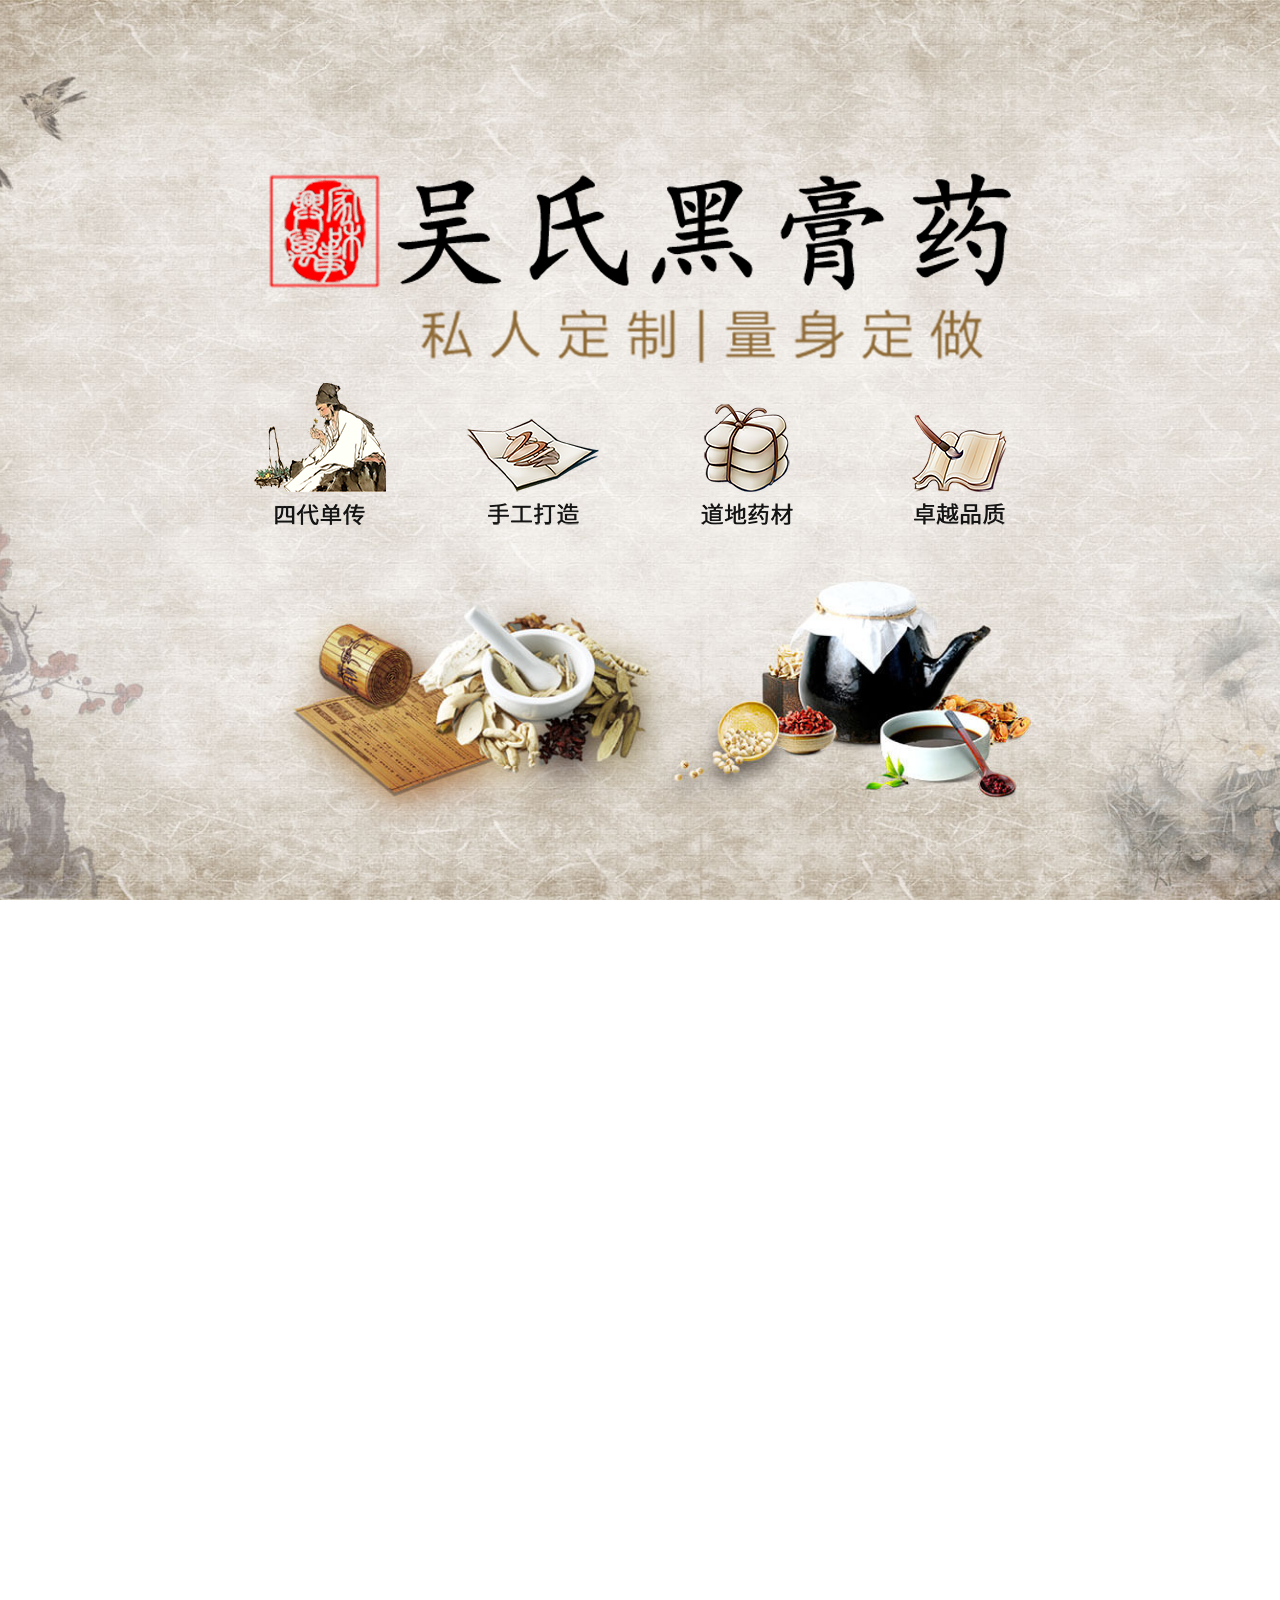
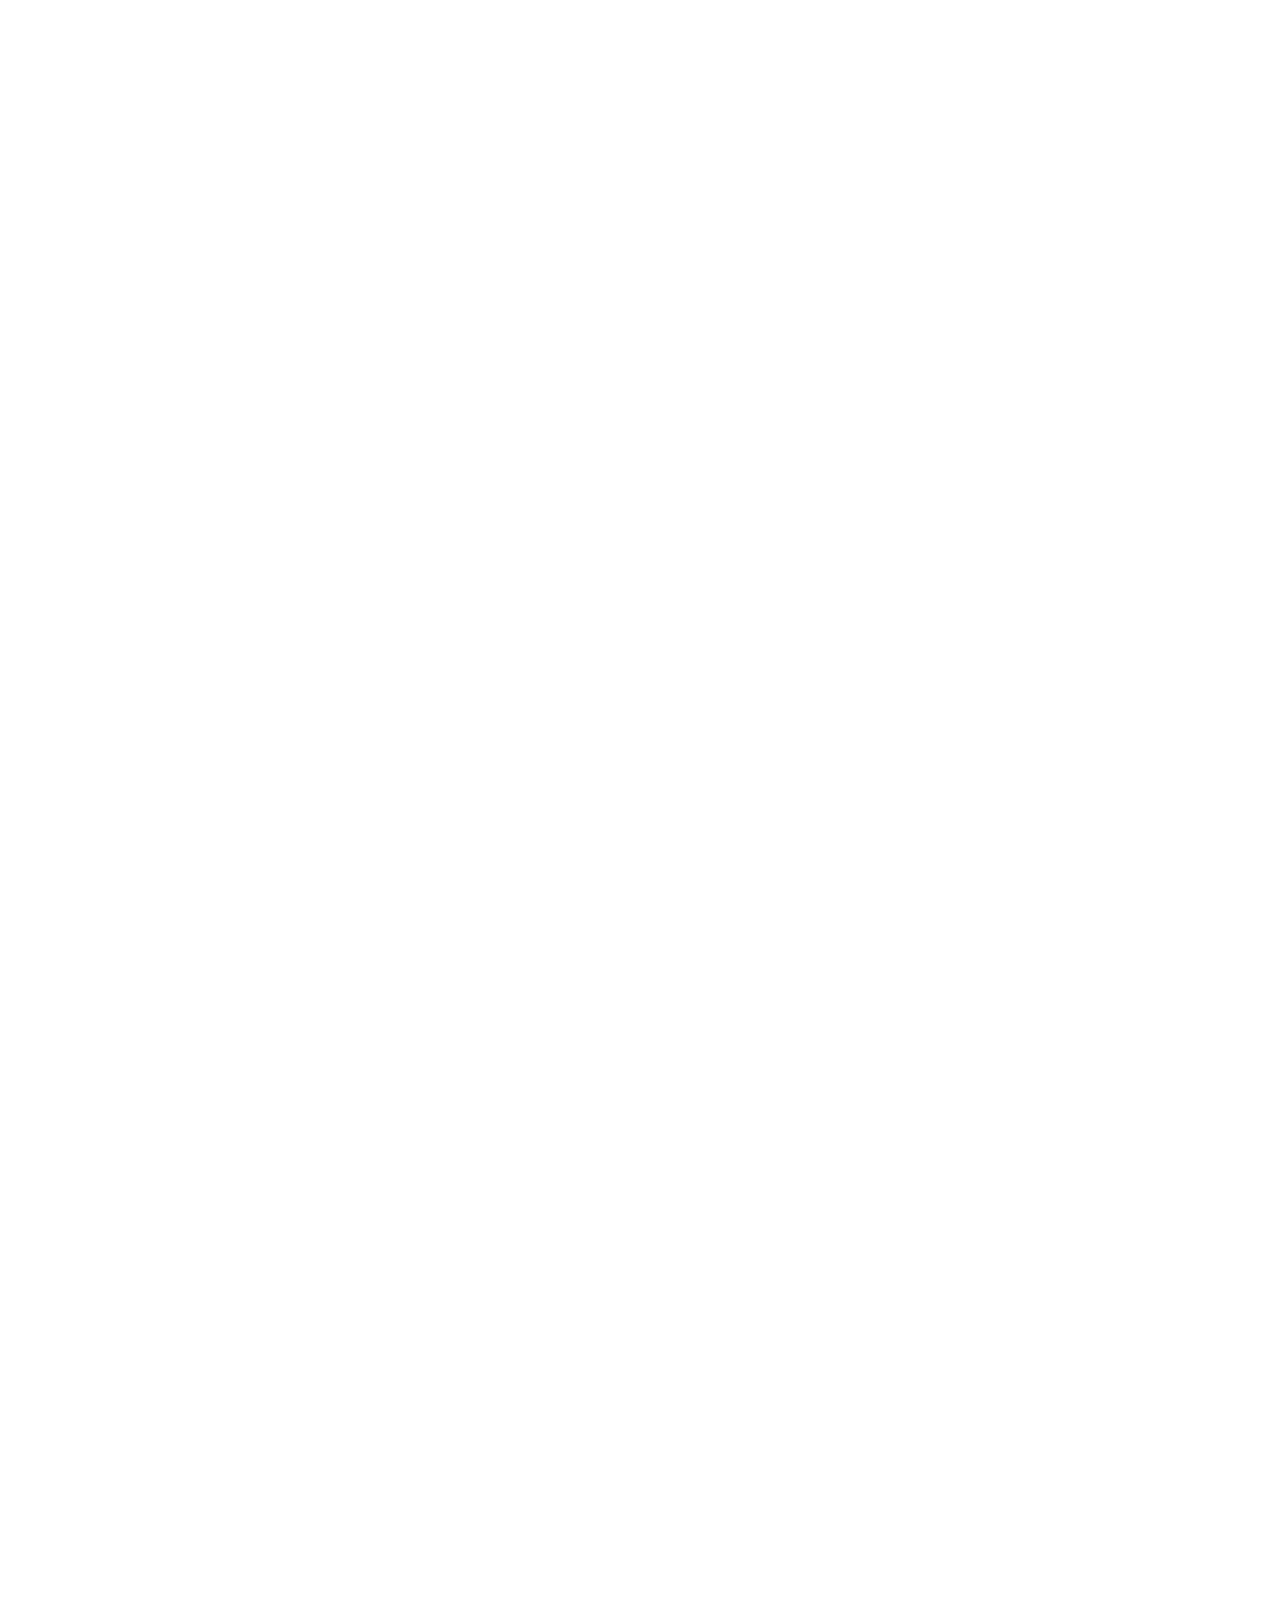
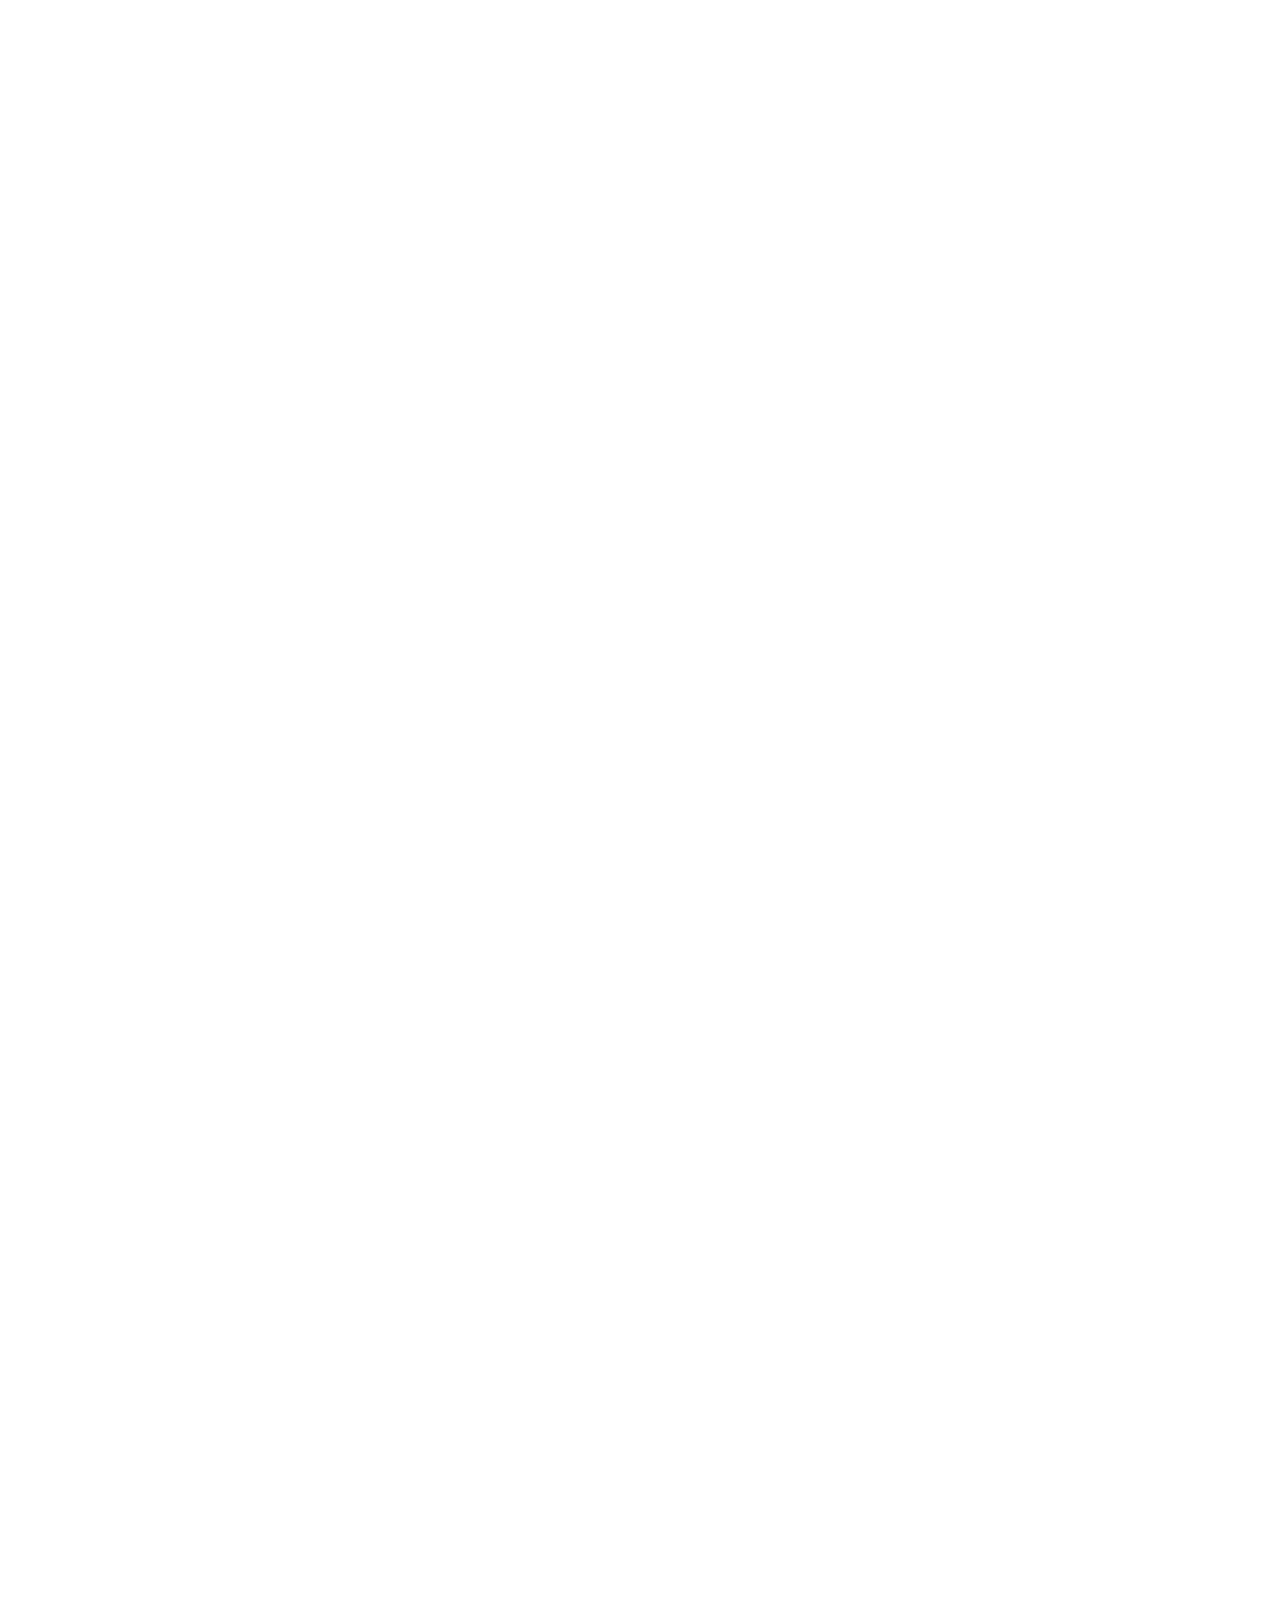
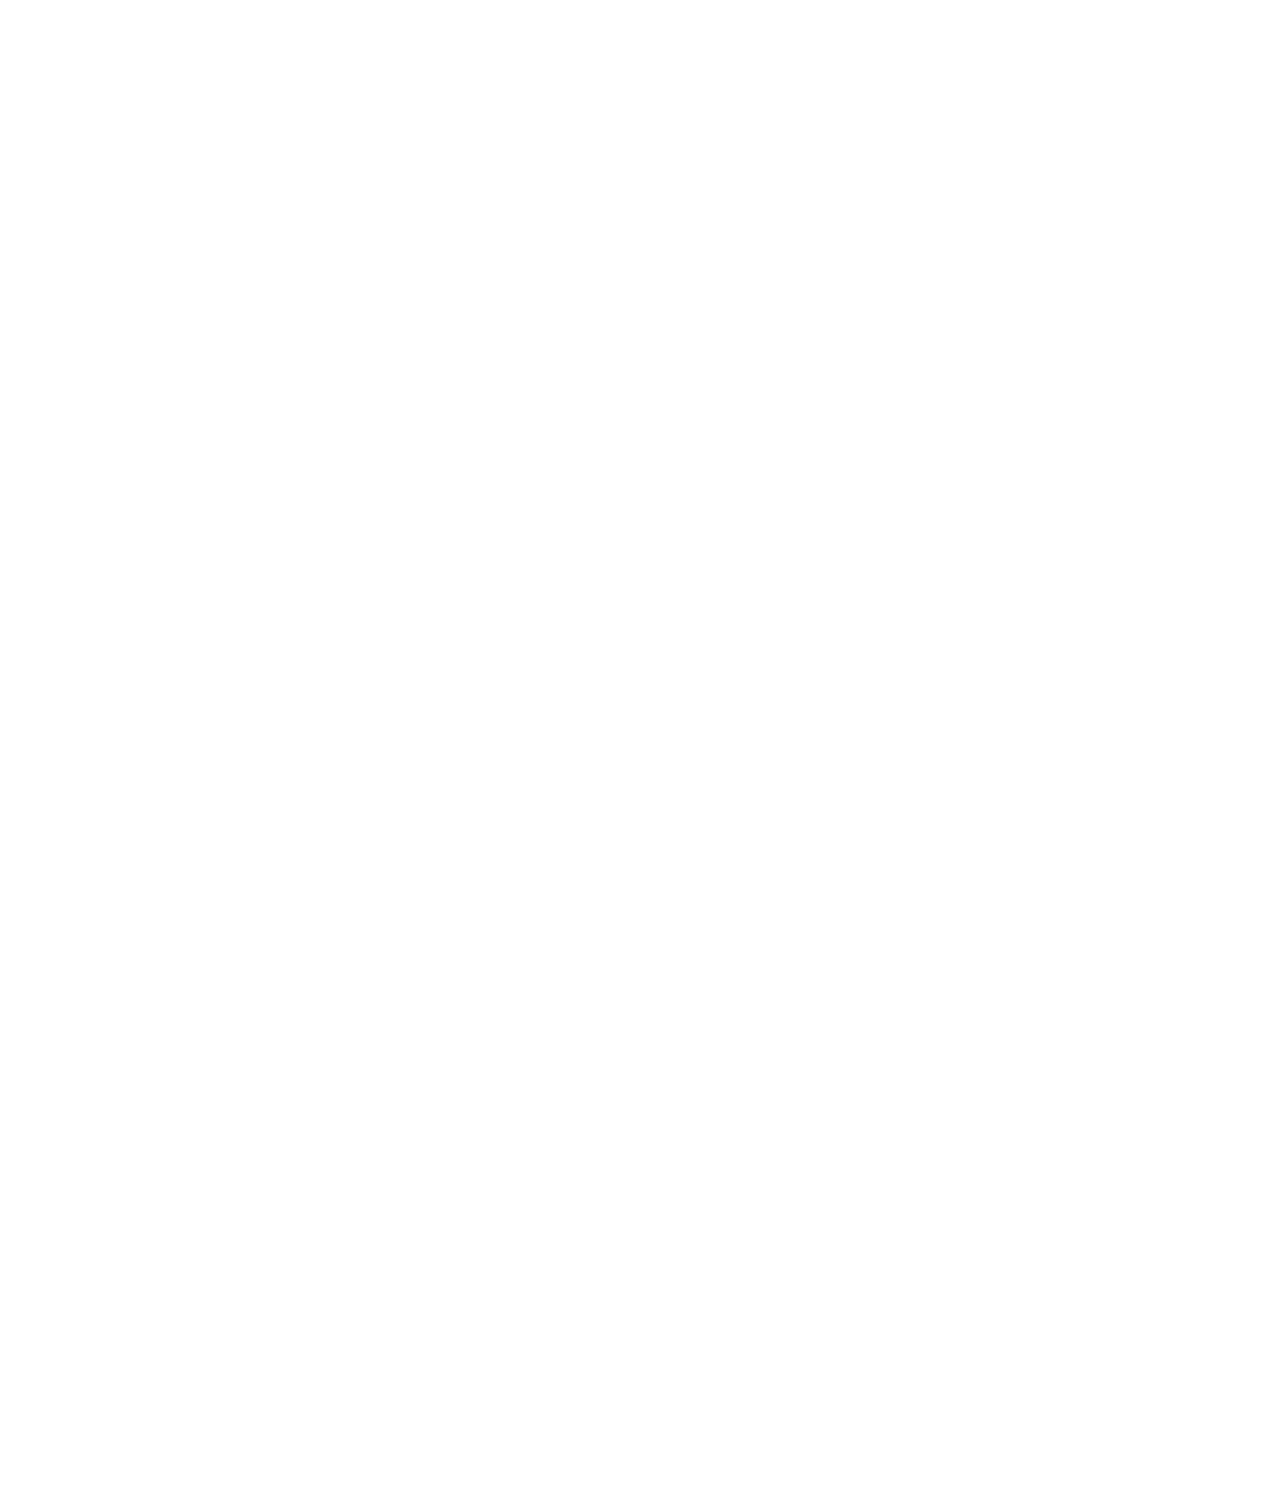
==== commit ebf25913: "add" ====
--- a/index.html
+++ b/index.html
@@ -104,7 +104,7 @@
                 <img src="img/pict/t2.png" />
               </div>
               <div class="cell large-2  medium-2    small-4   ">
-                <img src="img/pict/t2.png" />
+                <img src="img/pict/t3.png" />
               </div>
               <div
                 class="cell large-2  medium-2  large-offset-0 medium-offset-0  small-offset-2   small-4   "
@@ -600,7 +600,7 @@
           <div class="swiper-container new_swiper_3">
             <div class="swiper-wrapper">
               <div class="swiper-slide">
-                    <div class="productimg">六味舒乳膏</div>
+                    <div class="productimg">化瘀散结膏</div>
                 <div class="grid-x">
                   <div class="medium-6 large-6 small-12 cell ">
                     <img src="img/pict/t14.png" />
@@ -621,10 +621,10 @@
                 </div>
               </div>
               <div class="swiper-slide">
-                    <div class="productimg">六味舒乳膏</div>
+                    <div class="productimg">化瘀健骨膏</div>
                 <div class="grid-x">
                   <div class="medium-6 large-6 small-12">
-                    <img src="img/pict/t14.png" />
+                    <img src="img/pict/t41.png" />
                   </div>
                   <div class="medium-6 large-6 small-12">
                     <p><label>适用人群：</label>20岁至50岁女性</p>
@@ -667,7 +667,7 @@
                   class="imgwidth"
                   alt="吴门膏药"
                 />
-                <h3>颈肩疼痛</h3>
+                <h3 style="margin-bottom:0px;">颈肩疼痛</h3>
               </div>
             </div>
 
@@ -678,7 +678,7 @@
                   class="imgwidth"
                   alt="吴门膏药"
                 />
-                <h3>肩椎病</h3>
+                <h3 style="margin-bottom:0px;">肩椎病</h3>
               </div>
             </div>
             <div class="medium-2  large-2  small-3  cell ">
@@ -688,7 +688,7 @@
                   class="imgwidth"
                   alt="吴门膏药"
                 />
-                <h3>肩周炎</h3>
+                <h3 style="margin-bottom:0px;">肩周炎</h3>
               </div>
             </div>
             <div class="medium-2  large-2 small-3 cell ">
@@ -698,7 +698,7 @@
                   class="imgwidth"
                   alt="吴门膏药"
                 />
-                <h3>腰间盘突出</h3>
+                <h3 style="margin-bottom:0px;">腰间盘突出</h3>
               </div>
             </div>
           </div>
@@ -712,7 +712,7 @@
                   class="imgwidth"
                   alt="吴门膏药"
                 />
-                <h3>关节疼痛</h3>
+                <h3 style="margin-bottom:0px;">关节疼痛</h3>
               </div>
             </div>
 
@@ -723,7 +723,7 @@
                   class="imgwidth"
                   alt="吴门膏药"
                 />
-                <h3>风湿</h3>
+                <h3 style="margin-bottom:0px;">风湿</h3>
               </div>
             </div>
             <div class="medium-2  large-2  small-3  cell ">
@@ -733,7 +733,7 @@
                   class="imgwidth"
                   alt="吴门膏药"
                 />
-                <h3>坐骨神经痛</h3>
+                <h3 style="margin-bottom:0px;">坐骨神经痛</h3>
               </div>
             </div>
             <div class="medium-2  large-2  small-3  cell ">
@@ -743,7 +743,7 @@
                   class="imgwidth"
                   alt="吴门膏药"
                 />
-                <h3>关节炎</h3>
+                <h3 style="margin-bottom:0px;">关节炎</h3>
               </div>
             </div>
           </div>
@@ -757,7 +757,7 @@
                   class="imgwidth"
                   alt="吴门膏药"
                 />
-                <h3>半月板损伤</h3>
+                <h3 style="margin-bottom:0px;">半月板损伤</h3>
               </div>
             </div>
 
@@ -768,7 +768,7 @@
                   class="imgwidth"
                   alt="吴门膏药"
                 />
-                <h3>足跟痛</h3>
+                <h3 style="margin-bottom:0px;">足跟痛</h3>
               </div>
             </div>
             <div class="medium-2  large-2  small-3  cell ">
@@ -778,7 +778,7 @@
                   class="imgwidth"
                   alt="吴门膏药"
                 />
-                <h3>骨质增生</h3>
+                <h3 style="margin-bottom:0px;">骨质增生</h3>
               </div>
             </div>
             <div class="medium-2  large-2 small-3 cell ">
@@ -788,7 +788,7 @@
                   class="imgwidth"
                   alt="吴门膏药"
                 />
-                <h3>肩椎疼痛</h3>
+                <h3 style="margin-bottom:0px;">肩椎疼痛</h3>
               </div>
             </div>
           </div>
@@ -811,15 +811,15 @@
                   >
                     <div class="grid-x">
                       <div
-                        class="medium-4  large-4 small-4 cell slide_img_warpper"
+                        class="medium-4  large-4 small-4 cell "
                       >
-                        <img src="./img/pict/jietu1.jpg" />
+                        <img src="./img/pict/1.png" />
                       </div>
                       <div class="medium-4  large-4 small-4 cell">
-                        <img src="./img/pict/jietu1.jpg" />
+                        <img src="./img/pict/2.png" />
                       </div>
                       <div class="medium-4  large-4 small-4 cell">
-                        <img src="./img/pict/jietu1.jpg" />
+                        <img src="./img/pict/3.png" />
                       </div>
                     </div>
                   </div>
@@ -832,13 +832,13 @@
                   >
                     <div class="grid-x">
                       <div class="medium-4  large-4 small-4 cell">
-                        <img src="./img/pict/jietu1.jpg" />
+                        <img src="./img/pict/4.png" />
                       </div>
                       <div class="medium-4  large-4 small-4 cell">
-                        <img src="./img/pict/jietu1.jpg" />
+                        <img src="./img/pict/5.png" />
                       </div>
                       <div class="medium-4  large-4 small-4 cell">
-                        <img src="./img/pict/jietu1.jpg" />
+                        <img src="./img/pict/6.png" />
                       </div>
                     </div>
                   </div>
@@ -855,19 +855,19 @@
               >
                 <div class="grid-x">
                   <div class="medium-3 large-3 small-6 cell qrcode">
-                    <img class="logo" src="img/pict/15cm.jpg" alt="二维码" />
+                    <img class="logo" src="img/pict/lianxi.png" alt="二维码" />
                     <div>微信客服一已满</div>
                   </div>
                   <div class="medium-3 large-3 small-6 cell qrcode">
-                    <img class="logo" src="img/pict/15cm.jpg" alt="二维码" />
+                    <img class="logo" src="img/pict/lianxi.png" alt="二维码" />
                     <div>微信客服二已满</div>
                   </div>
                   <div class="medium-3 large-3 small-6 cell qrcode">
-                    <img class="logo" src="img/pict/15cm.jpg" alt="二维码" />
+                    <img class="logo" src="img/pict/lianxi.png" alt="二维码" />
                     <div>微信客服三已满</div>
                   </div>
                   <div class="medium-3 large-3 small-6 cell qrcode">
-                    <img class="logo" src="img/pict/15cm.jpg" alt="二维码" />
+                    <img class="logo" src="img/pict/lianxi.png" alt="二维码" />
                     <div>微信客服四已满</div>
                   </div>
                 </div>
@@ -896,7 +896,7 @@
 
     <script src="./js/vendor/jquery-3.3.1.min.js"></script>
     <script src="./js/scrolloverflow.min.js"></script>
-    <script src="./js/vendor/fullPage.min.js"></script>
+    <script src="./js/vendor/fullpage.min.js"></script>
 
     <!--
         <script src='./js/vendor/jquery.easings.min.js'></script>
